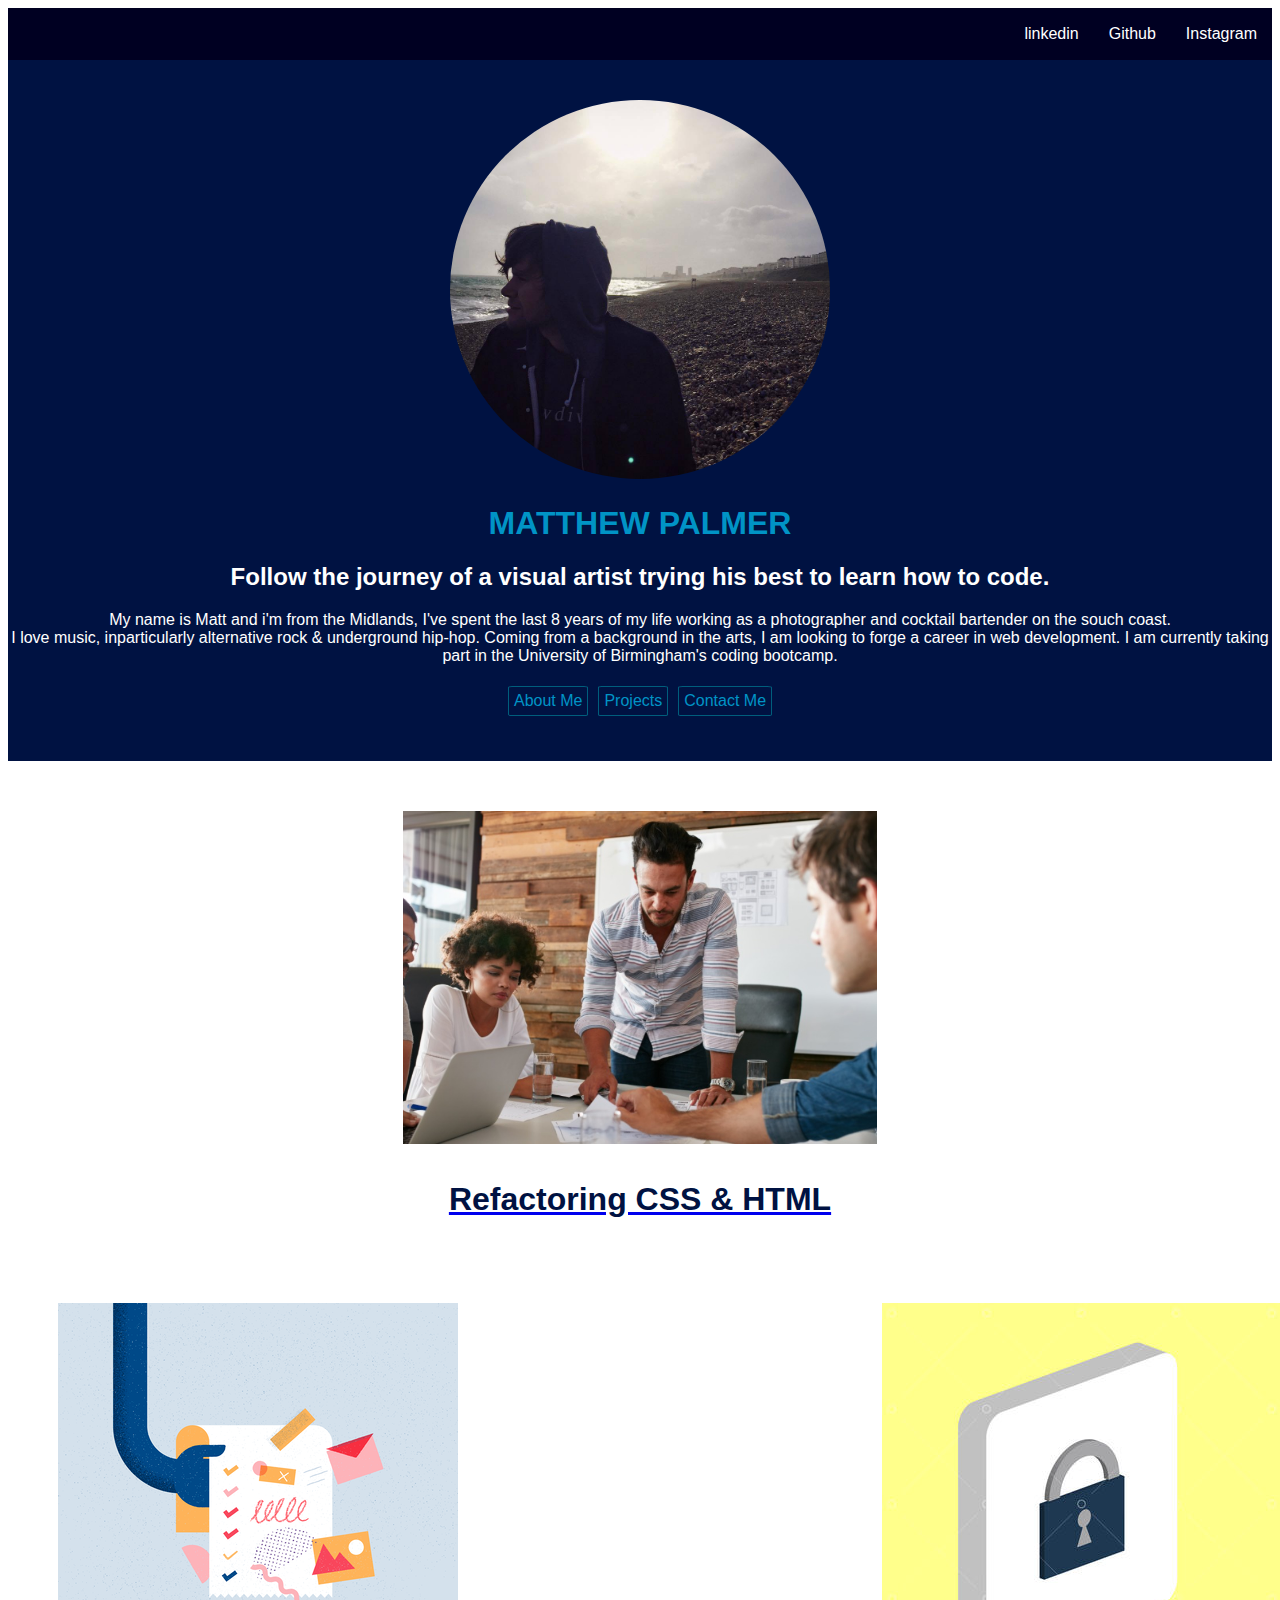
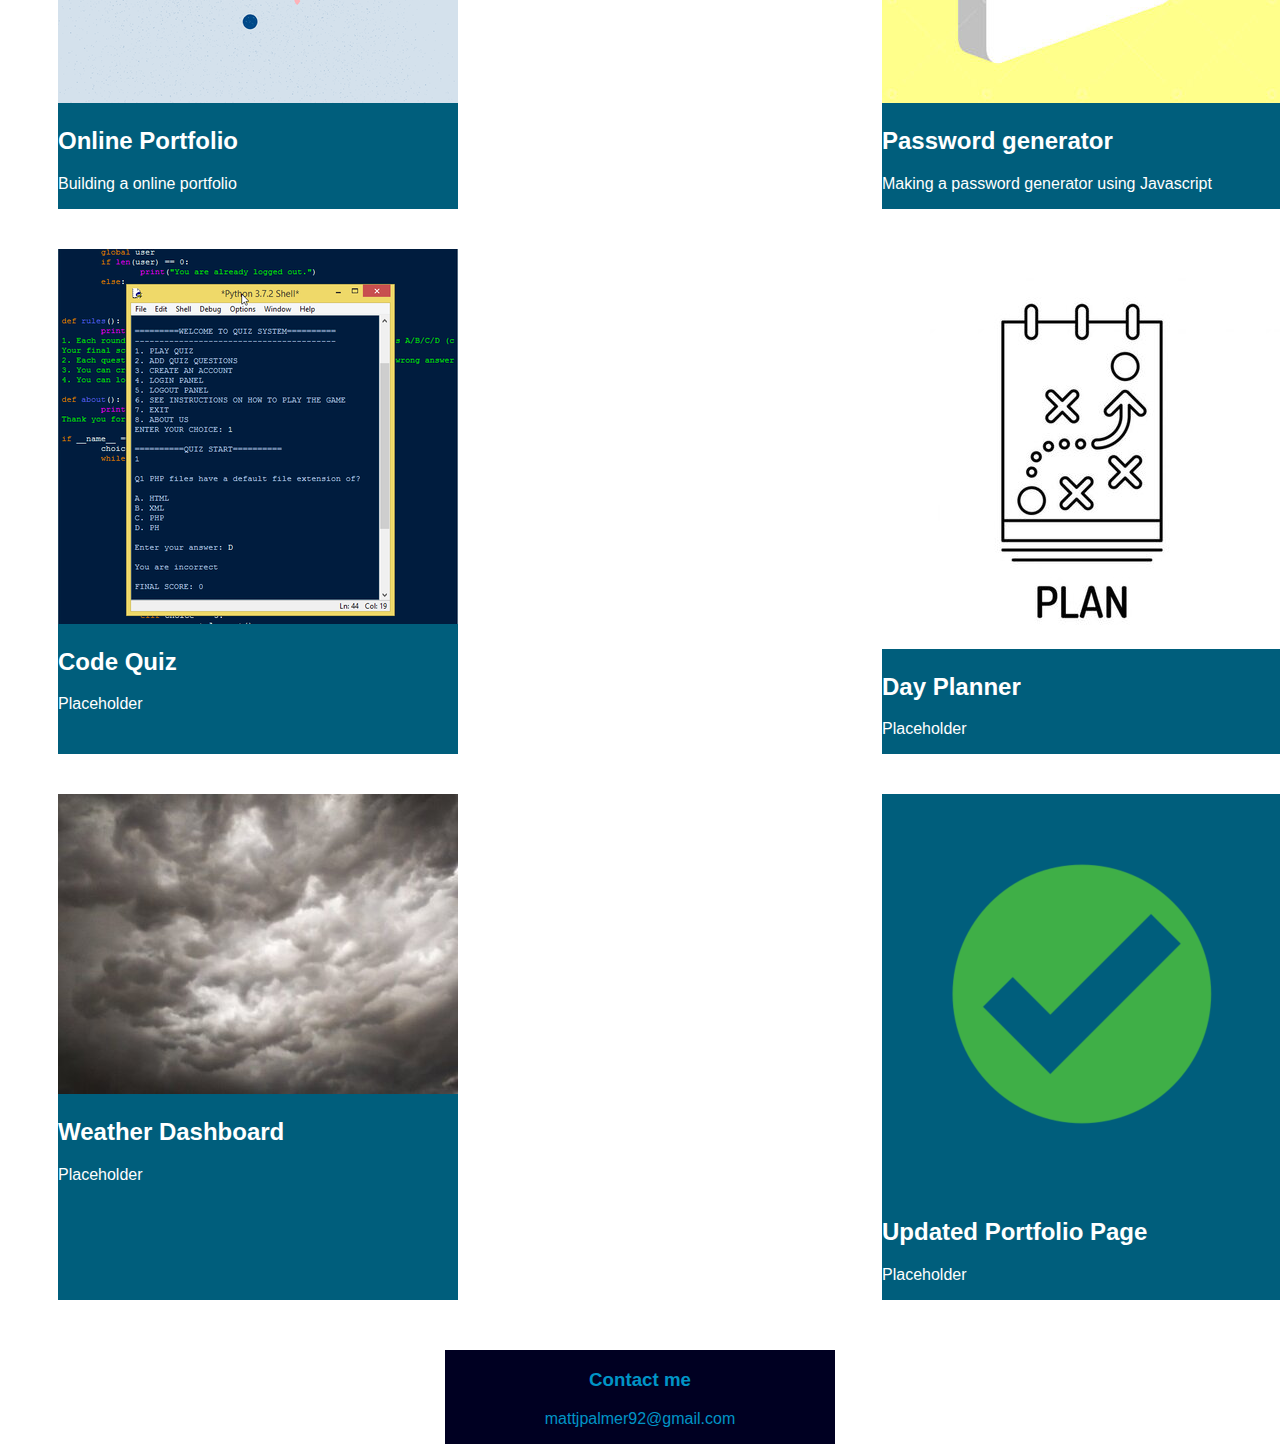
==== index.html @ bb572f2b "added images to flexbox container children, added contact info to footer" ====
<!DOCTYPE html>
<html lang="en">
<head>
    <meta charset="UTF-8">
    <meta http-equiv="X-UA-Compatible" content="IE=edge">
    <meta name="viewport" content="width=device-width, initial-scale=1.0">
    <link rel="stylesheet" href="Assets/css/reset.css">
    <link rel="stylesheet" href="Assets/css/styles.css">
    <title>Matthew Palmer Portfolio</title>
</head>
<body>
    <!-- header with social links -->

    <header class="header">
        <nav>
            <ul class="nav-flex">
                <li class="nav-link"><a href="https://www.linkedin.com/in/matthew-palmer-a13aab156/">linkedin</a></li>
                <li class="nav-link"><a href="https://github.com/tigerbath">Github</a></li>
                <li class="nav-link"><a href="https://www.instagram.com/sailingby_/">Instagram</a></li>
            </ul>
        </nav>
    </header>
        <div class="banner">
            <img class="selfie" src="Assets/images/meonthebeach.jpg"></a>
            <h1 class="banner-header">MATTHEW PALMER</h1>
            <h2>
              Follow the journey of a visual artist trying his best to learn how to code.
            </h2>
            <p>
              My name is Matt and i'm from the Midlands, I've spent the last 8 years of my life working as a photographer and cocktail bartender on the souch coast.
              <br> I love music, inparticularly alternative rock & underground hip-hop. Coming from a background in the arts, I am looking to forge a career in web development. I am currently taking part in the University of Birmingham's coding bootcamp. 
            </p>
            <div class="button-container">
                <a class="button" href="#">About Me</a>
                <a class="button" href="#">Projects</a>
                <a class="button" href="#">Contact Me</a>
            </div>
        </div>

        <!-- main section with flex box containing portfolio items -->
  <main>

    <!--priority-card-->
<a href="https://github.com/tigerbath/mobile_friendly_portfolio_app">
    <div class="priority-div">
        <img class="priority-image" src="Assets/images/Horiseon.jpeg" alt="Refactoring CSS & HTML">
        <h1 class="priority-text">Refactoring CSS & HTML</h1>
    </a>
    </div>

    <!-- flex container -->



<div class="centered"> 
    <section class="cards">
       
       <!--/card-one -->
        <article class="card"> 
            <div><a href="#">
                <img class="card-image" src="Assets/images/portfolio.png" alt="A portfolio">
            </a>  
            <h2>Online Portfolio</h2>           
         <p>Building a online portfolio</p>
            </div></article>

    <!-- /card-two -->   
<article class="card">
    <div><a href="#">
        <img src="Assets/images/padlock.jpg" alt="A padlock">
    </a>
    <h2>Password generator</h2>
    <p>Making a password generator using Javascript</p>
    </div></article>

    <!-- /card-three -->    
<article class="card">
    <div><a href="#">
        <img src="Assets/images/code quiz.png" alt="Quiz sheet">
    </a>
    <h2>Code Quiz</h2>
    <p>Placeholder</p>
    </div></article>

    <!-- /card-four -->
<article class="card">
    <div><a href="#">
        <img src="Assets/images/day planner.jpg" alt="Planner">
    </a>
    <h2>Day Planner</h2>
    <p>Placeholder</p>
       </div></article>

    <!-- /card-five -->
<article class="card">
    <div><a href="#">
        <img src="Assets/images/storm clouds.jpg" alt="Storm clouds">
        </a>
    <h2>Weather Dashboard</h2>
    <p>Placeholder</p>
    </div></article>

    <!-- /card-six -->
    <article class="card">
        <div><a href="#">
            <img src="Assets/images/tick.png" alt="Shiny portfolio">
        </a>
        <h2>Updated Portfolio Page</h2>
        <p>Placeholder</p>
    </article>
</section>
</div>
  </main>
    
  <!-- footer section -->
  <footer class="contact">
        <h3>Contact me</h3>
    <p>mattjpalmer92@gmail.com</p></Footer>
</body>
</html>
---- Assets/css/styles.css ----
.header{
   background-color:#000022;
   padding-block: 1px;
}

/*navigation bar properties*/

.nav-flex {
    display: flex;
    list-style: none;
    flex-direction: row;
    justify-content: flex-end;

}

/*navigation bar logo properties*/

.logo {
    position: absolute;
    left: 50px;
    max-width: 10%;

}

/*navigation link spacing properties*/

.nav-link {
    padding-left: 15px;
    padding-right: 15px;
}

/*navigation link font properties*/
.nav-link a {
    text-decoration: none;
    font-weight: 300px;
    color: white;
    font-family: -apple-system, BlinkMacSystemFont, 'Segoe UI', Roboto, Oxygen, Ubuntu, Cantarell, 'Open Sans', 'Helvetica Neue', sans-serif
}

/*navigation link hover properties*/

.nav-link a:hover {
    color: #0094c6;
}

/* banner properties */

.banner {
    background-color: #001242;
    color: rgb(255, 255, 255);
    padding-top: 40px;
    padding-bottom: 40px;
    text-align: center;
    font-family: -apple-system, BlinkMacSystemFont, 'Segoe UI', Roboto, Oxygen, Ubuntu, Cantarell, 'Open Sans', 'Helvetica Neue', sans-serif;
    }

/* selfie properties */

.selfie {
    max-width: 30%;
    border-radius: 50%;

}

/* banner header properties */

.banner-header {
   color: #0094c6;
}


    /* banner button properties */

.button-container {
    display: flex;
    justify-content: center;
}

.button {
    border: 1px solid #005e7c;
    margin: 5px;
    border-radius: 5%;
    padding: 5px;
    text-decoration: none;
    color: #0094c6;
}

/* button hover properties */

.button a:hover {
    background-color: white;
    color: black;
}

/* priority card properties */

.priority-div {
    position: relative;
    margin: 50px;
    display: block;
    margin-left: auto;
    margin-right: auto;
    width: 50%;
}

.priority-image {
    position:relative;
    max-width: 75%;
    max-height: 75%;
    margin-left: auto;
    margin-right: auto;
    display: block;

}

.priority-text {
    text-align: center;
    padding: 15px;
    text-decoration: none;
    font-family: -apple-system, BlinkMacSystemFont, 'Segoe UI', Roboto, Oxygen, Ubuntu, Cantarell, 'Open Sans', 'Helvetica Neue', sans-serif;
    color:#001242;
   
  
    
}

/* flex container properties */

.cards {
    display:flex;
    justify-content: space-between;
    flex-wrap: wrap;
    margin: 30px;
    width: 100%;
    min-width: 280px;
    font-family:-apple-system, BlinkMacSystemFont, 'Segoe UI', Roboto, Oxygen, Ubuntu, Cantarell, 'Open Sans', 'Helvetica Neue', sans-serif;
}

.card  {
    flex: 1
    font-family:-apple-system, BlinkMacSystemFont, 'Segoe UI', Roboto, Oxygen, Ubuntu, Cantarell, 'Open Sans', 'Helvetica Neue', sans-serif;
    background-color: #005e7c;
    color: white;
    margin: 20px;
    
    
}


/*footer info*/

.contact {
    display: table;
    text-align: center;
    margin-left: auto;
    margin-right: auto;
    font-family: -apple-system, BlinkMacSystemFont, 'Segoe UI', Roboto, Oxygen, Ubuntu, Cantarell, 'Open Sans', 'Helvetica Neue', sans-serif;
    background-color: #000022;
    color:#0094c6;
    padding-left:100px;
    padding-right:100px;
}

/* Media queeries */

@media screen and (max-width: 576px) {
    .nav-flex {
        flex-direction: column;
        align-items: center;
        padding-right: 40px;
    }

    .view-button {
        flex-direction: 
    }

    .priority-image {
        width: 200px;
    }

}

@media screen and (max-width: 1025px ) {

    .priority-image {
        width:auto
    }

}
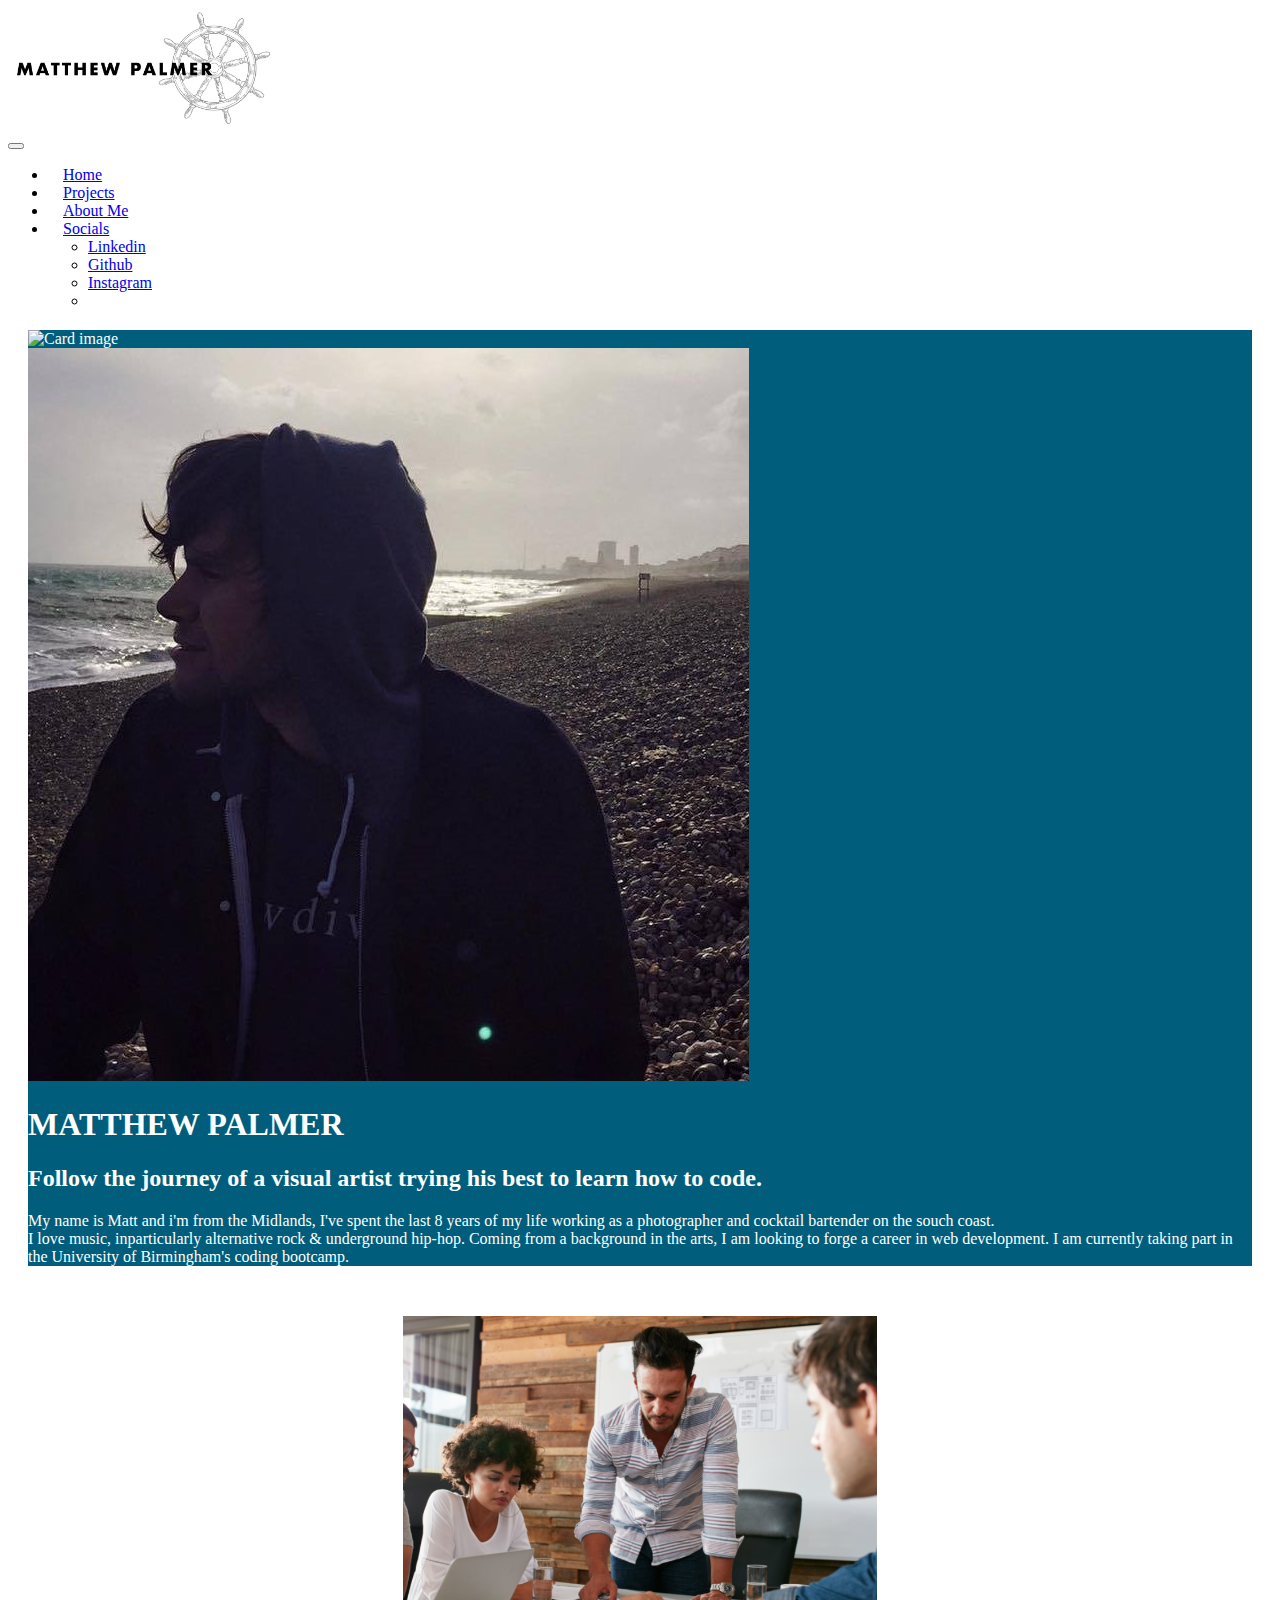
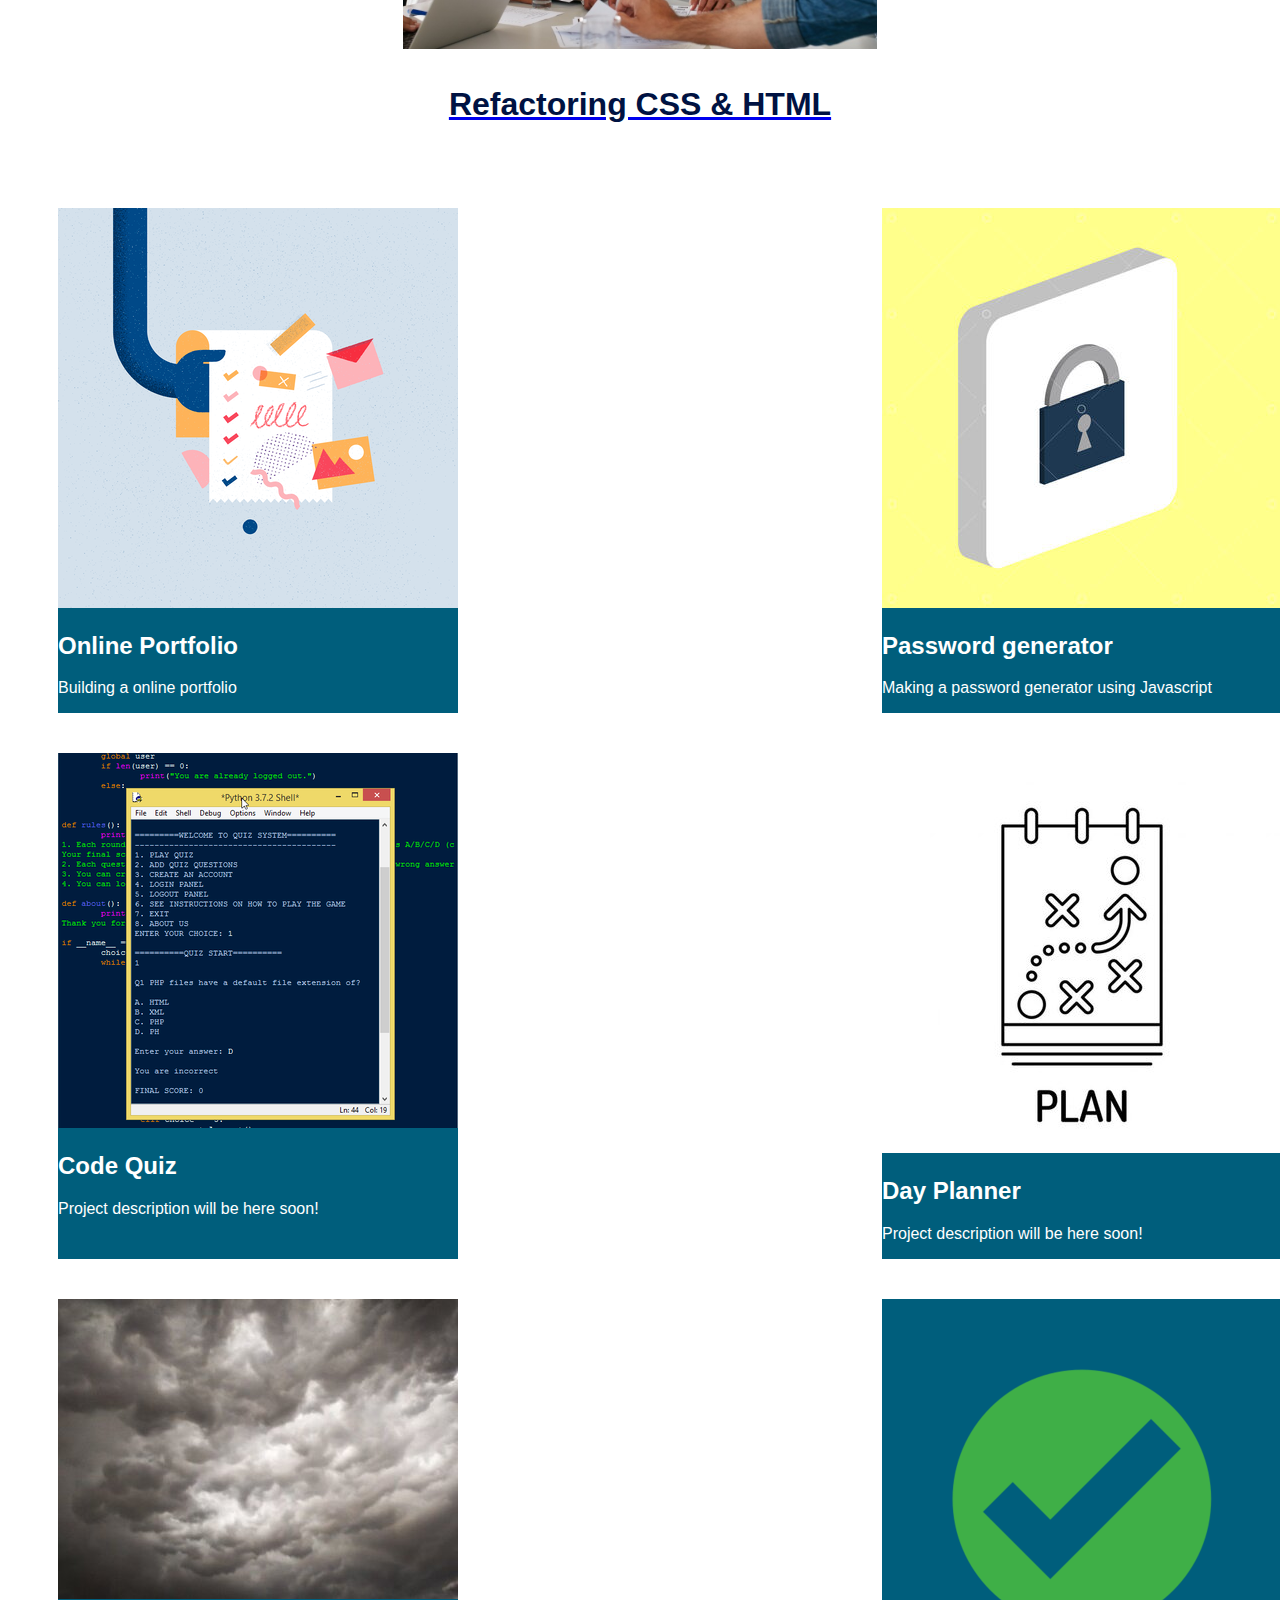
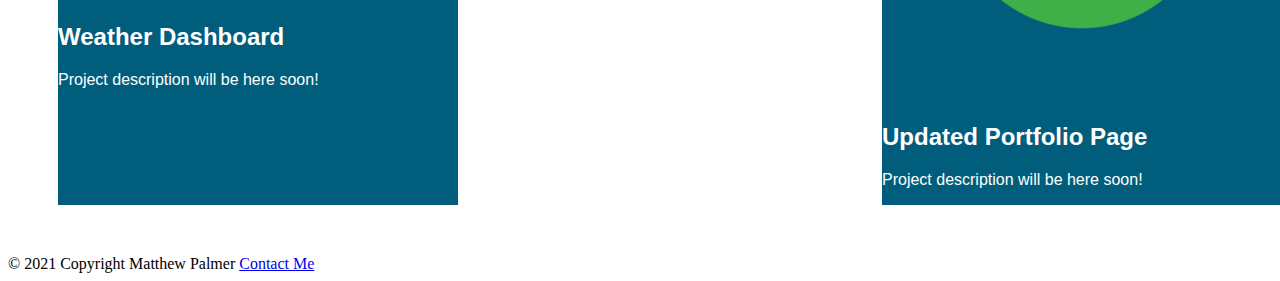
==== commit 189450e5: "changed footer" ====
--- a/index.html
+++ b/index.html
@@ -1,6 +1,7 @@
 <!DOCTYPE html>
 <html lang="en">
 <head>
+    <link href="https://cdn.jsdelivr.net/npm/bootstrap@5.1.3/dist/css/bootstrap.min.css" rel="stylesheet" integrity="sha384-1BmE4kWBq78iYhFldvKuhfTAU6auU8tT94WrHftjDbrCEXSU1oBoqyl2QvZ6jIW3" crossorigin="anonymous">
     <meta charset="UTF-8">
     <meta http-equiv="X-UA-Compatible" content="IE=edge">
     <meta name="viewport" content="width=device-width, initial-scale=1.0">
@@ -10,18 +11,50 @@
 </head>
 <body>
     <!-- header with social links -->
+    <nav class="navbar sticky-top navbar-expand-lg navbar-light bg-light static-top p-3 marginleft-1">
+        <img src="Assets/images/shipswheelandtextwhite2.jpg" alt="Matthew Palmer" height="120">
+        </a>
+      <div class="container">
+          
+        </a>
+        <button class="navbar-toggler" type="button" data-bs-toggle="collapse" data-bs-target="#navbarSupportedContent" aria-controls="navbarSupportedContent" aria-expanded="false" aria-label="Toggle navigation">
+          <span class="navbar-toggler-icon"></span>
+        </button>
+        <div class="collapse navbar-collapse" id="navbarSupportedContent">
+          <ul class="navbar-nav ms-auto">
+            <li class="nav-item">
+              <a class="nav-link active" aria-current="page" href="#">Home</a>
+            </li>
+            <li class="nav-item">
+              <a class="nav-link" href="#my-projects">Projects</a>
+            </li>
+            <li class="nav-item">
+                <a class="nav-link" href="#about-me">About Me</a>
+              </li>
+            <li class="nav-item dropdown">
+              <a class="nav-link dropdown-toggle" href="#" id="navbarDropdown" role="button" data-bs-toggle="dropdown" aria-expanded="false">
+                Socials
+              </a>
+              <ul class="dropdown-menu dropdown-menu-end" aria-labelledby="navbarDropdown">
+                <li><a class="dropdown-item" href="https://www.linkedin.com/in/matthew-palmer-a13aab156/">Linkedin</a></li>
+                <li><a class="dropdown-item" href="https://github.com/tigerbath">Github</a></li>
+                <li><a class="dropdown-item" href="https://www.instagram.com/sailingby_/">Instagram</a></li>
+                <li>
+        
+                </li>
+                
+              </ul>
+            </li>
+          </ul>
+        </div>
+      </div>
+    </nav>
 
-    <header class="header">
-        <nav>
-            <ul class="nav-flex">
-                <li class="nav-link"><a href="https://www.linkedin.com/in/matthew-palmer-a13aab156/">linkedin</a></li>
-                <li class="nav-link"><a href="https://github.com/tigerbath">Github</a></li>
-                <li class="nav-link"><a href="https://www.instagram.com/sailingby_/">Instagram</a></li>
-            </ul>
-        </nav>
-    </header>
-        <div class="banner">
-            <img class="selfie" src="Assets/images/meonthebeach.jpg"></a>
+    <header class="card bg-dark text-white">
+        <img class="card-img" src="https://lh3.google.com/u/0/d/0B4dTyX-KCtledUxDWWN6a213MHM=w1920-h880-iv2?resourcekey=0-GFjNhYhfG04PZgR8vsu8qQ" alt="Card image">
+        <div class="card-img-overlay">
+        <div class="text-center my-5">
+            <img class="img-fluid rounded-circle mb-2" src="Assets/images/meonthebeach.jpg" alt="..." />
             <h1 class="banner-header">MATTHEW PALMER</h1>
             <h2>
               Follow the journey of a visual artist trying his best to learn how to code.
@@ -30,16 +63,15 @@
               My name is Matt and i'm from the Midlands, I've spent the last 8 years of my life working as a photographer and cocktail bartender on the souch coast.
               <br> I love music, inparticularly alternative rock & underground hip-hop. Coming from a background in the arts, I am looking to forge a career in web development. I am currently taking part in the University of Birmingham's coding bootcamp. 
             </p>
-            <div class="button-container">
-                <a class="button" href="#">About Me</a>
-                <a class="button" href="#">Projects</a>
-                <a class="button" href="#">Contact Me</a>
-            </div>
+        </a>
         </div>
+    </header>
+
+ 
 
         <!-- main section with flex box containing portfolio items -->
   <main>
-
+<a id="my-projects"></a>
     <!--priority-card-->
 <a href="https://github.com/tigerbath/mobile_friendly_portfolio_app">
     <div class="priority-div">
@@ -49,8 +81,6 @@
     </div>
 
     <!-- flex container -->
-
-
 
 <div class="centered"> 
     <section class="cards">
@@ -79,7 +109,7 @@
         <img src="Assets/images/code quiz.png" alt="Quiz sheet">
     </a>
     <h2>Code Quiz</h2>
-    <p>Placeholder</p>
+    <p>Project description will be here soon!</p>
     </div></article>
 
     <!-- /card-four -->
@@ -88,7 +118,7 @@
         <img src="Assets/images/day planner.jpg" alt="Planner">
     </a>
     <h2>Day Planner</h2>
-    <p>Placeholder</p>
+    <p>Project description will be here soon!</p>
        </div></article>
 
     <!-- /card-five -->
@@ -97,7 +127,7 @@
         <img src="Assets/images/storm clouds.jpg" alt="Storm clouds">
         </a>
     <h2>Weather Dashboard</h2>
-    <p>Placeholder</p>
+    <p>Project description will be here soon!</p>
     </div></article>
 
     <!-- /card-six -->
@@ -106,15 +136,19 @@
             <img src="Assets/images/tick.png" alt="Shiny portfolio">
         </a>
         <h2>Updated Portfolio Page</h2>
-        <p>Placeholder</p>
+        <p>Project description will be here soon!</p>
     </article>
 </section>
 </div>
   </main>
     
   <!-- footer section -->
-  <footer class="contact">
-        <h3>Contact me</h3>
-    <p>mattjpalmer92@gmail.com</p></Footer>
+  <footer class="bg-dark text-light text-center text-lg-start">
+    <div class="text-center p-3"">
+      © 2021 Copyright Matthew Palmer
+      <a class="text-gray" href="mattjpalmer92@gmail.com">Contact Me</a>
+    </div>
+    <!-- Copyright -->
+  </footer>
 </body>
 </html>--- a/Assets/css/styles.css
+++ b/Assets/css/styles.css
@@ -1,189 +1,187 @@
 .header{
-   background-color:#000022;
-   padding-block: 1px;
+    background-color:#000022;
+    padding-block: 1px;
+ }
+ 
+ /*navigation bar properties*/
+ 
+ .nav-flex {
+     display: flex;
+     list-style: none;
+     flex-direction: row;
+     justify-content: flex-end;
+ 
+ }
+ 
+ /*navigation bar logo properties*/
+ 
+ .logo {
+     position: absolute;
+     left: 50px;
+     max-width: 10%;
+ 
+ }
+ 
+ /*navigation link spacing properties*/
+ 
+ .nav-link {
+     padding-left: 15px;
+     padding-right: 15px;
+ }
+ 
+ /*navigation link font properties*/
+ .nav-link a {
+     text-decoration: none;
+     font-weight: 300px;
+     color: white;
+     font-family: -apple-system, BlinkMacSystemFont, 'Segoe UI', Roboto, Oxygen, Ubuntu, Cantarell, 'Open Sans', 'Helvetica Neue', sans-serif
+ }
+ 
+ /*navigation link hover properties*/
+ 
+ .nav-link a:hover {
+     color: #0094c6;
+ }
+ 
+ /* banner properties */
+ 
+ .banner {
+     background-color: #001242;
+     color: rgb(255, 255, 255);
+     padding-top: 40px;
+     padding-bottom: 40px;
+     text-align: center;
+     font-family: -apple-system, BlinkMacSystemFont, 'Segoe UI', Roboto, Oxygen, Ubuntu, Cantarell, 'Open Sans', 'Helvetica Neue', sans-serif;
+     }
+ 
+ /* selfie properties */
+ 
+ .selfie {
+     max-width: 30%;
+     border-radius: 50%;
+ 
+ }
+ 
+ /* banner header properties */
+ 
+ .banner-header {
+    color: #ffffff;
+ }
+ 
+ 
+     /* banner button properties */
+ 
+ .button-container {
+     display: flex;
+     justify-content: center;
+ }
+ 
+ .button {
+     border: 1px solid #005e7c;
+     margin: 5px;
+     border-radius: 5%;
+     padding: 5px;
+     text-decoration: none;
+     color: #0094c6;
+ }
+ 
+ /* button hover properties */
+ 
+ .button a:hover {
+     background-color: white;
+     color: black;
+ }
+ 
+ /* priority card properties */
+ 
+ .priority-div {
+     position: relative;
+     margin: 50px;
+     display: block;
+     margin-left: auto;
+     margin-right: auto;
+     width: 50%;
+ }
+ 
+ .priority-image {
+     position:relative;
+     max-width: 75%;
+     max-height: 75%;
+     margin-left: auto;
+     margin-right: auto;
+     display: block;
+ 
+ }
+ 
+ .priority-text {
+     text-align: center;
+     padding: 15px;
+     text-decoration: none;
+     font-family: -apple-system, BlinkMacSystemFont, 'Segoe UI', Roboto, Oxygen, Ubuntu, Cantarell, 'Open Sans', 'Helvetica Neue', sans-serif;
+     color:#001242;
+       
+ }
+ 
+ /* flex container properties */
+ 
+ .cards {
+     display:flex;
+     justify-content: space-between;
+     flex-wrap: wrap;
+     margin: 30px;
+     width: 100%;
+     min-width: 280px;
+     font-family:-apple-system, BlinkMacSystemFont, 'Segoe UI', Roboto, Oxygen, Ubuntu, Cantarell, 'Open Sans', 'Helvetica Neue', sans-serif;
+ }
+ 
+ .card  {
+     flex: 1
+     font-family:-apple-system, BlinkMacSystemFont, 'Segoe UI', Roboto, Oxygen, Ubuntu, Cantarell, 'Open Sans', 'Helvetica Neue', sans-serif;
+     background-color: #005e7c;
+     color: white;
+     margin: 20px;    
 }
+ 
+ /*footer info*/
+ 
+ .contact {
+     display: table;
+     text-align: center;
+     margin-left: auto;
+     margin-right: auto;
+     font-family: -apple-system, BlinkMacSystemFont, 'Segoe UI', Roboto, Oxygen, Ubuntu, Cantarell, 'Open Sans', 'Helvetica Neue', sans-serif;
+     background-color: #000022;
+     color:#0094c6;
+     padding-left:100px;
+     padding-right:100px;
+ }
+ 
+ /* Media queeries */
+ 
+ @media screen and (max-width: 576px) {
+     .nav-flex {
+         flex-direction: column;
+         align-items: center;
+         padding-right: 40px;
+     }
+ 
+     .view-button {
+         flex-direction: 
+     }
+ 
+     .priority-image {
+         width: 200px;
+     }
 
-/*navigation bar properties*/
-
-.nav-flex {
-    display: flex;
-    list-style: none;
-    flex-direction: row;
-    justify-content: flex-end;
-
-}
-
-/*navigation bar logo properties*/
-
-.logo {
-    position: absolute;
-    left: 50px;
-    max-width: 10%;
-
-}
-
-/*navigation link spacing properties*/
-
-.nav-link {
-    padding-left: 15px;
-    padding-right: 15px;
-}
-
-/*navigation link font properties*/
-.nav-link a {
-    text-decoration: none;
-    font-weight: 300px;
-    color: white;
-    font-family: -apple-system, BlinkMacSystemFont, 'Segoe UI', Roboto, Oxygen, Ubuntu, Cantarell, 'Open Sans', 'Helvetica Neue', sans-serif
-}
-
-/*navigation link hover properties*/
-
-.nav-link a:hover {
-    color: #0094c6;
-}
-
-/* banner properties */
-
-.banner {
-    background-color: #001242;
-    color: rgb(255, 255, 255);
-    padding-top: 40px;
-    padding-bottom: 40px;
-    text-align: center;
-    font-family: -apple-system, BlinkMacSystemFont, 'Segoe UI', Roboto, Oxygen, Ubuntu, Cantarell, 'Open Sans', 'Helvetica Neue', sans-serif;
-    }
-
-/* selfie properties */
-
-.selfie {
-    max-width: 30%;
-    border-radius: 50%;
-
-}
-
-/* banner header properties */
-
-.banner-header {
-   color: #0094c6;
-}
-
-
-    /* banner button properties */
-
-.button-container {
-    display: flex;
-    justify-content: center;
-}
-
-.button {
-    border: 1px solid #005e7c;
-    margin: 5px;
-    border-radius: 5%;
-    padding: 5px;
-    text-decoration: none;
-    color: #0094c6;
-}
-
-/* button hover properties */
-
-.button a:hover {
-    background-color: white;
-    color: black;
-}
-
-/* priority card properties */
-
-.priority-div {
-    position: relative;
-    margin: 50px;
-    display: block;
-    margin-left: auto;
-    margin-right: auto;
-    width: 50%;
-}
-
-.priority-image {
-    position:relative;
-    max-width: 75%;
-    max-height: 75%;
-    margin-left: auto;
-    margin-right: auto;
-    display: block;
-
-}
-
-.priority-text {
-    text-align: center;
-    padding: 15px;
-    text-decoration: none;
-    font-family: -apple-system, BlinkMacSystemFont, 'Segoe UI', Roboto, Oxygen, Ubuntu, Cantarell, 'Open Sans', 'Helvetica Neue', sans-serif;
-    color:#001242;
-   
-  
-    
-}
-
-/* flex container properties */
-
-.cards {
-    display:flex;
-    justify-content: space-between;
-    flex-wrap: wrap;
-    margin: 30px;
-    width: 100%;
-    min-width: 280px;
-    font-family:-apple-system, BlinkMacSystemFont, 'Segoe UI', Roboto, Oxygen, Ubuntu, Cantarell, 'Open Sans', 'Helvetica Neue', sans-serif;
-}
-
-.card  {
-    flex: 1
-    font-family:-apple-system, BlinkMacSystemFont, 'Segoe UI', Roboto, Oxygen, Ubuntu, Cantarell, 'Open Sans', 'Helvetica Neue', sans-serif;
-    background-color: #005e7c;
-    color: white;
-    margin: 20px;
-    
-    
-}
-
-
-/*footer info*/
-
-.contact {
-    display: table;
-    text-align: center;
-    margin-left: auto;
-    margin-right: auto;
-    font-family: -apple-system, BlinkMacSystemFont, 'Segoe UI', Roboto, Oxygen, Ubuntu, Cantarell, 'Open Sans', 'Helvetica Neue', sans-serif;
-    background-color: #000022;
-    color:#0094c6;
-    padding-left:100px;
-    padding-right:100px;
-}
-
-/* Media queeries */
-
-@media screen and (max-width: 576px) {
-    .nav-flex {
-        flex-direction: column;
-        align-items: center;
-        padding-right: 40px;
-    }
-
-    .view-button {
-        flex-direction: 
-    }
-
-    .priority-image {
-        width: 200px;
-    }
-
-}
-
-@media screen and (max-width: 1025px ) {
-
-    .priority-image {
-        width:auto
-    }
-
-}+     .cards {
+         width: 50px;
+     }
+ }
+ 
+ @media screen and (max-width: 1025px ) {
+ 
+     .priority-image {
+         width:auto
+     }
+ 
+ }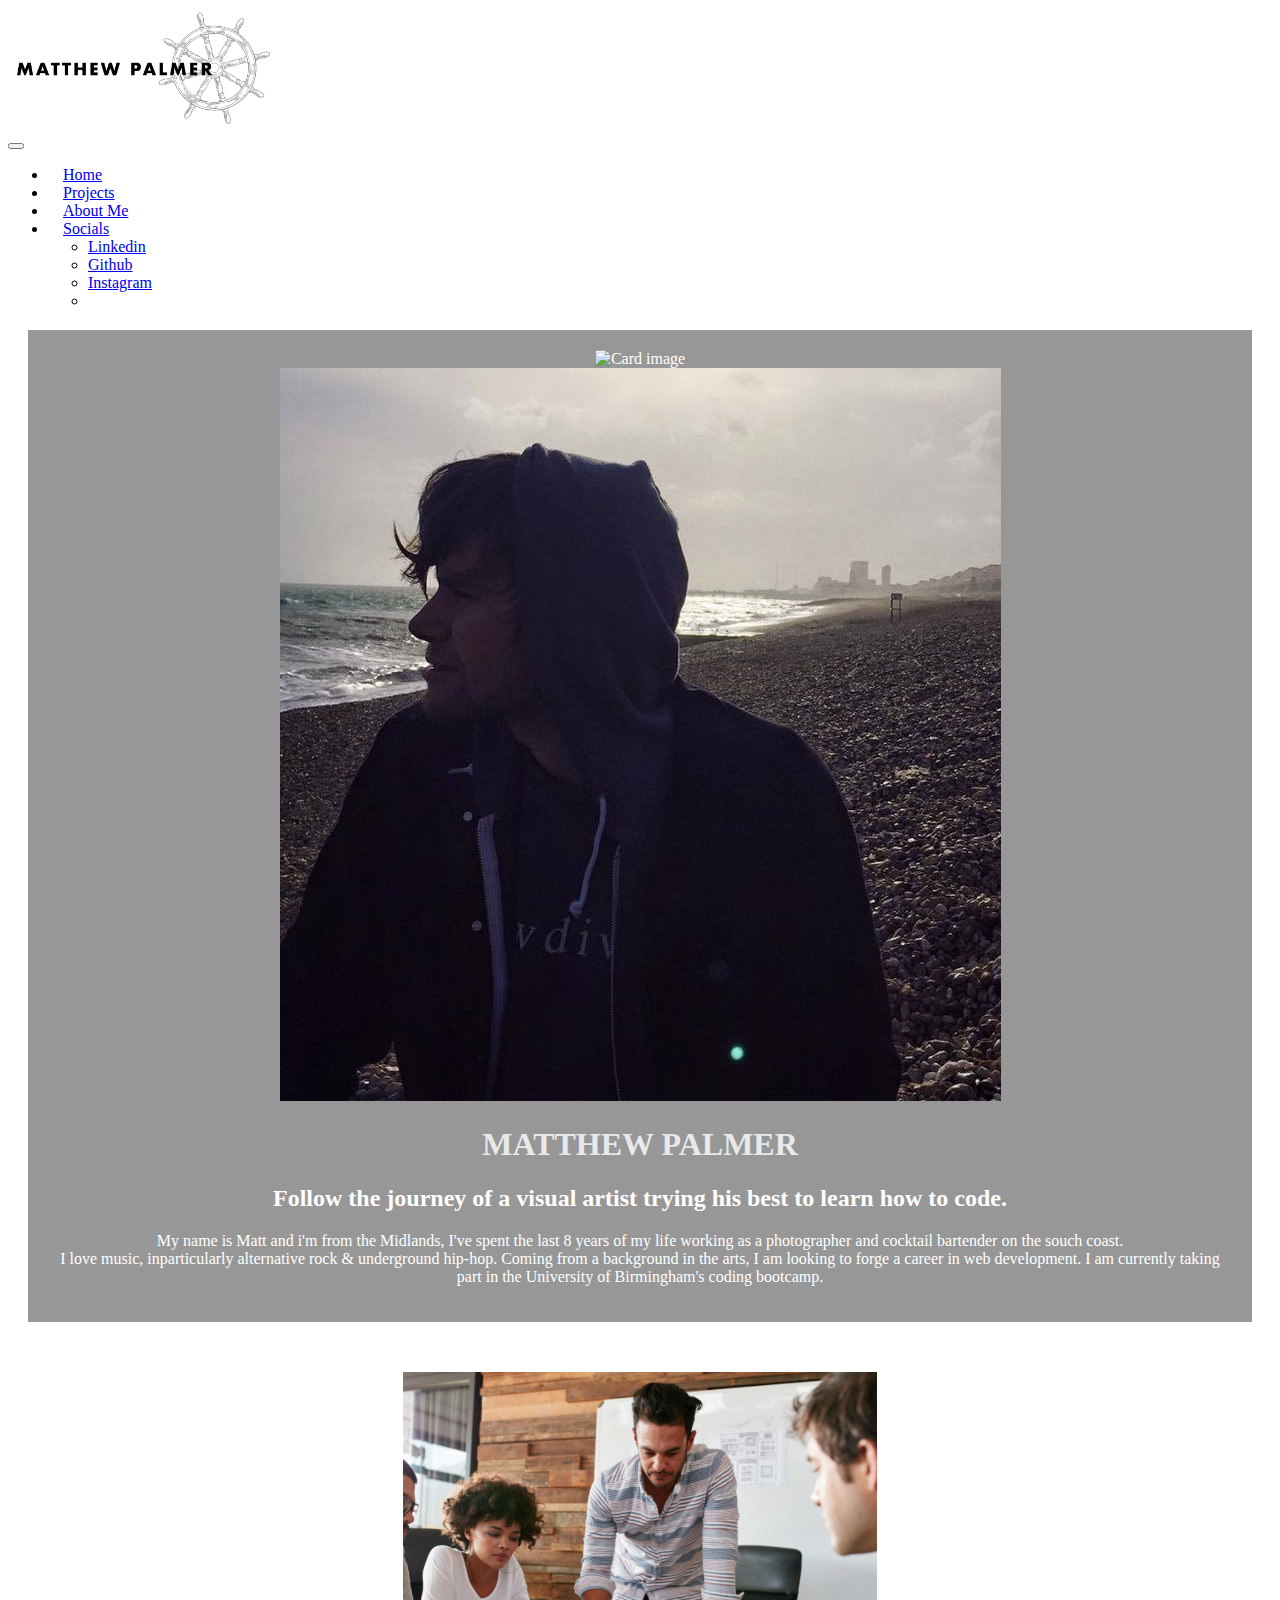
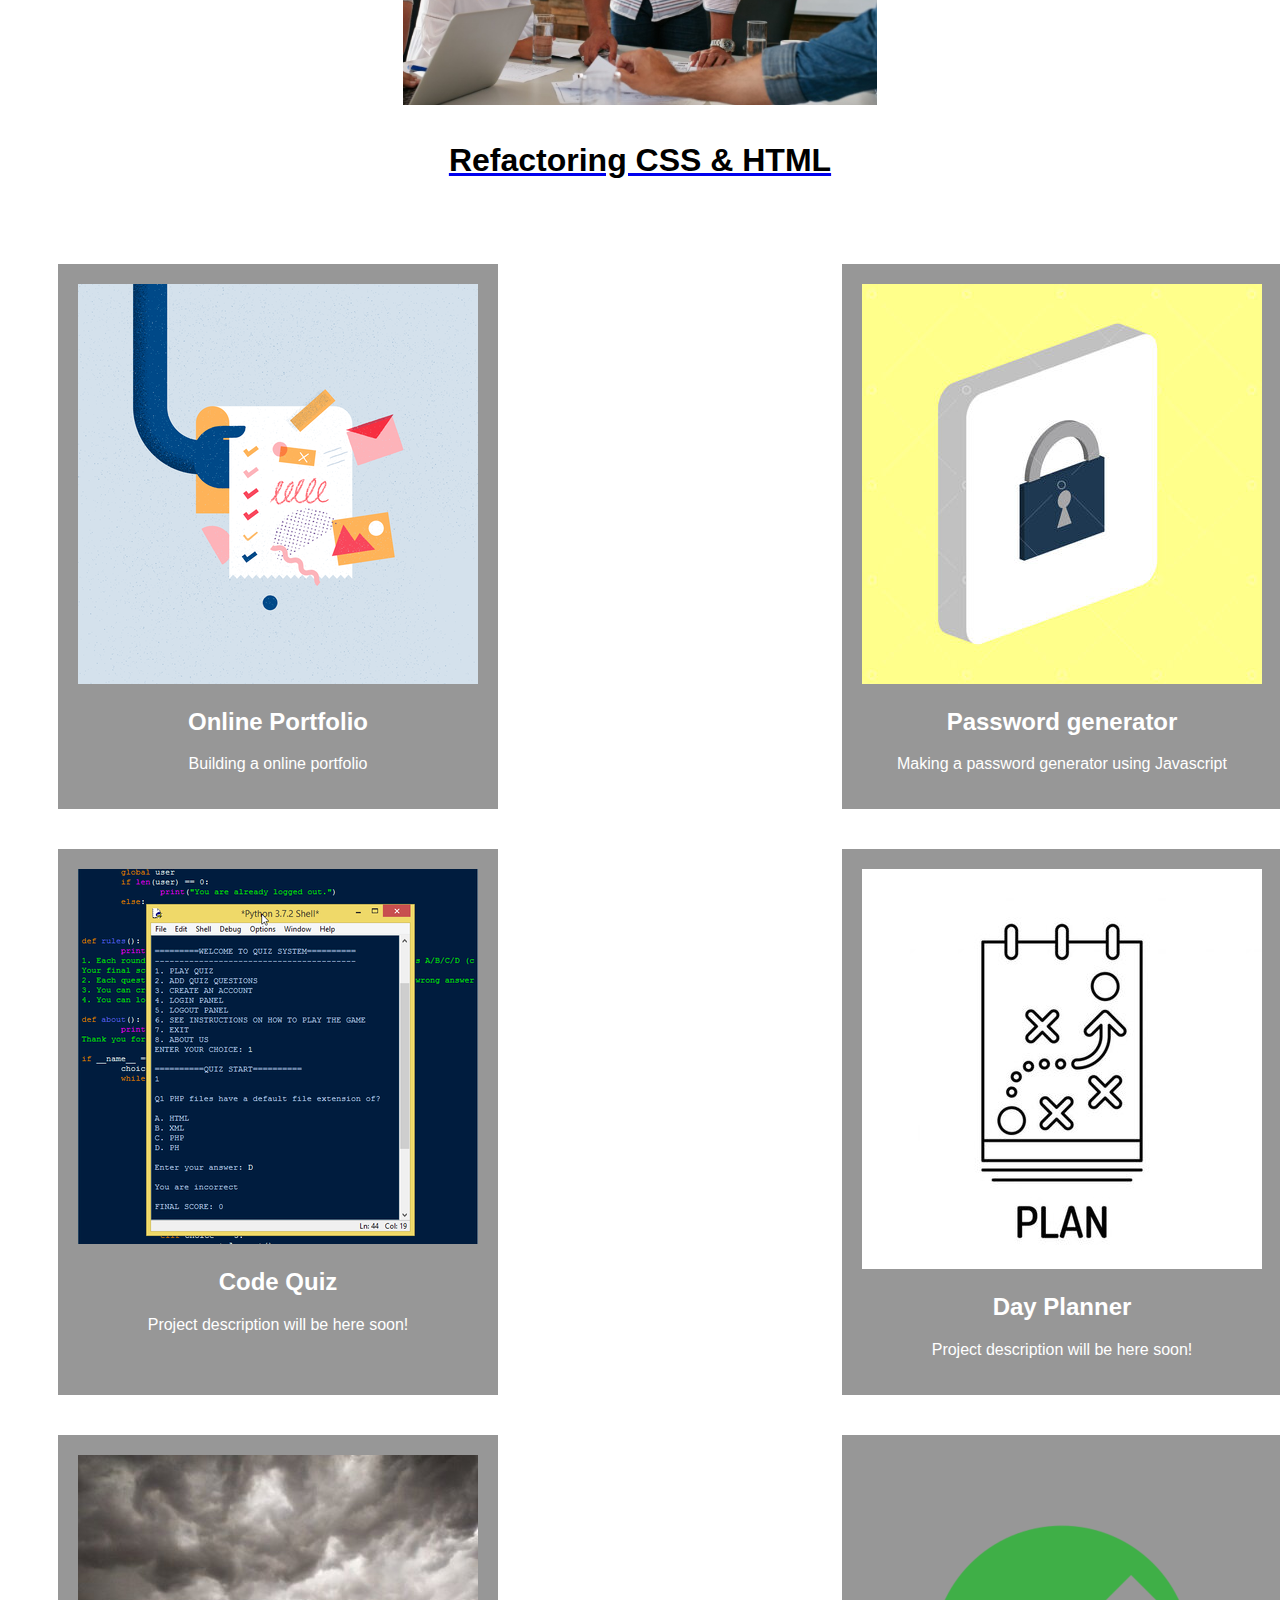
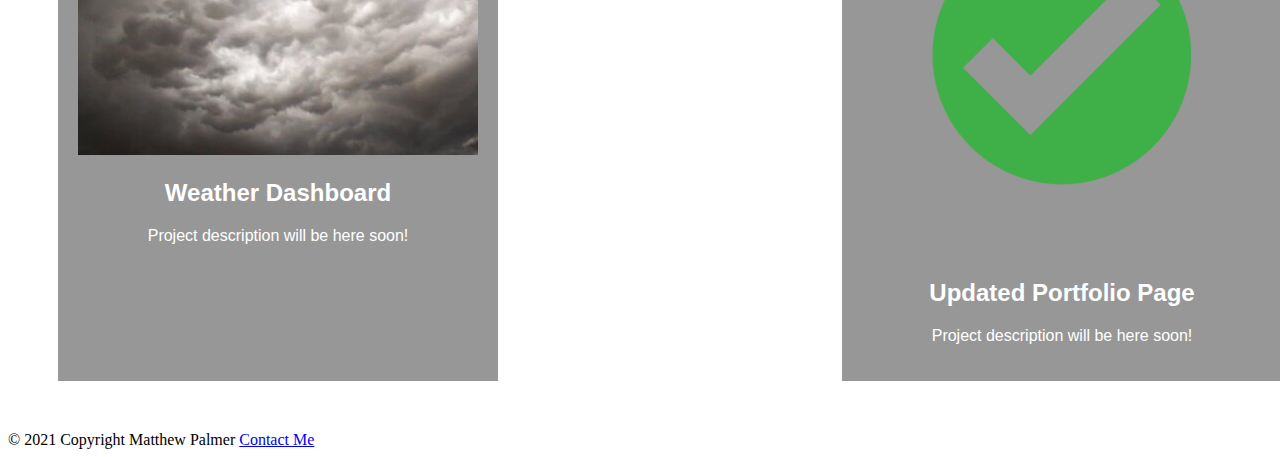
==== commit 43af4ae4: "added new html file, started work on new project cards" ====
--- a/index.html
+++ b/index.html
@@ -55,6 +55,7 @@
         <div class="card-img-overlay">
         <div class="text-center my-5">
             <img class="img-fluid rounded-circle mb-2" src="Assets/images/meonthebeach.jpg" alt="..." />
+            <a id="about-me"></a>
             <h1 class="banner-header">MATTHEW PALMER</h1>
             <h2>
               Follow the journey of a visual artist trying his best to learn how to code.
@@ -63,6 +64,7 @@
               My name is Matt and i'm from the Midlands, I've spent the last 8 years of my life working as a photographer and cocktail bartender on the souch coast.
               <br> I love music, inparticularly alternative rock & underground hip-hop. Coming from a background in the arts, I am looking to forge a career in web development. I am currently taking part in the University of Birmingham's coding bootcamp. 
             </p>
+            
         </a>
         </div>
     </header>
--- a/Assets/css/styles.css
+++ b/Assets/css/styles.css
@@ -65,7 +65,8 @@
  /* banner header properties */
  
  .banner-header {
-    color: #ffffff;
+    color: #e9e9e9;
+    text-shadow: #000000;
  }
  
  
@@ -118,7 +119,7 @@
      padding: 15px;
      text-decoration: none;
      font-family: -apple-system, BlinkMacSystemFont, 'Segoe UI', Roboto, Oxygen, Ubuntu, Cantarell, 'Open Sans', 'Helvetica Neue', sans-serif;
-     color:#001242;
+     color:#000000;
        
  }
  
@@ -137,9 +138,11 @@
  .card  {
      flex: 1
      font-family:-apple-system, BlinkMacSystemFont, 'Segoe UI', Roboto, Oxygen, Ubuntu, Cantarell, 'Open Sans', 'Helvetica Neue', sans-serif;
-     background-color: #005e7c;
+     background-color: #979797;
      color: white;
-     margin: 20px;    
+     margin: 20px; 
+     text-align: center;   
+     padding: 20px
 }
  
  /*footer info*/
@@ -150,7 +153,7 @@
      margin-left: auto;
      margin-right: auto;
      font-family: -apple-system, BlinkMacSystemFont, 'Segoe UI', Roboto, Oxygen, Ubuntu, Cantarell, 'Open Sans', 'Helvetica Neue', sans-serif;
-     background-color: #000022;
+     background-color: #979797;
      color:#0094c6;
      padding-left:100px;
      padding-right:100px;
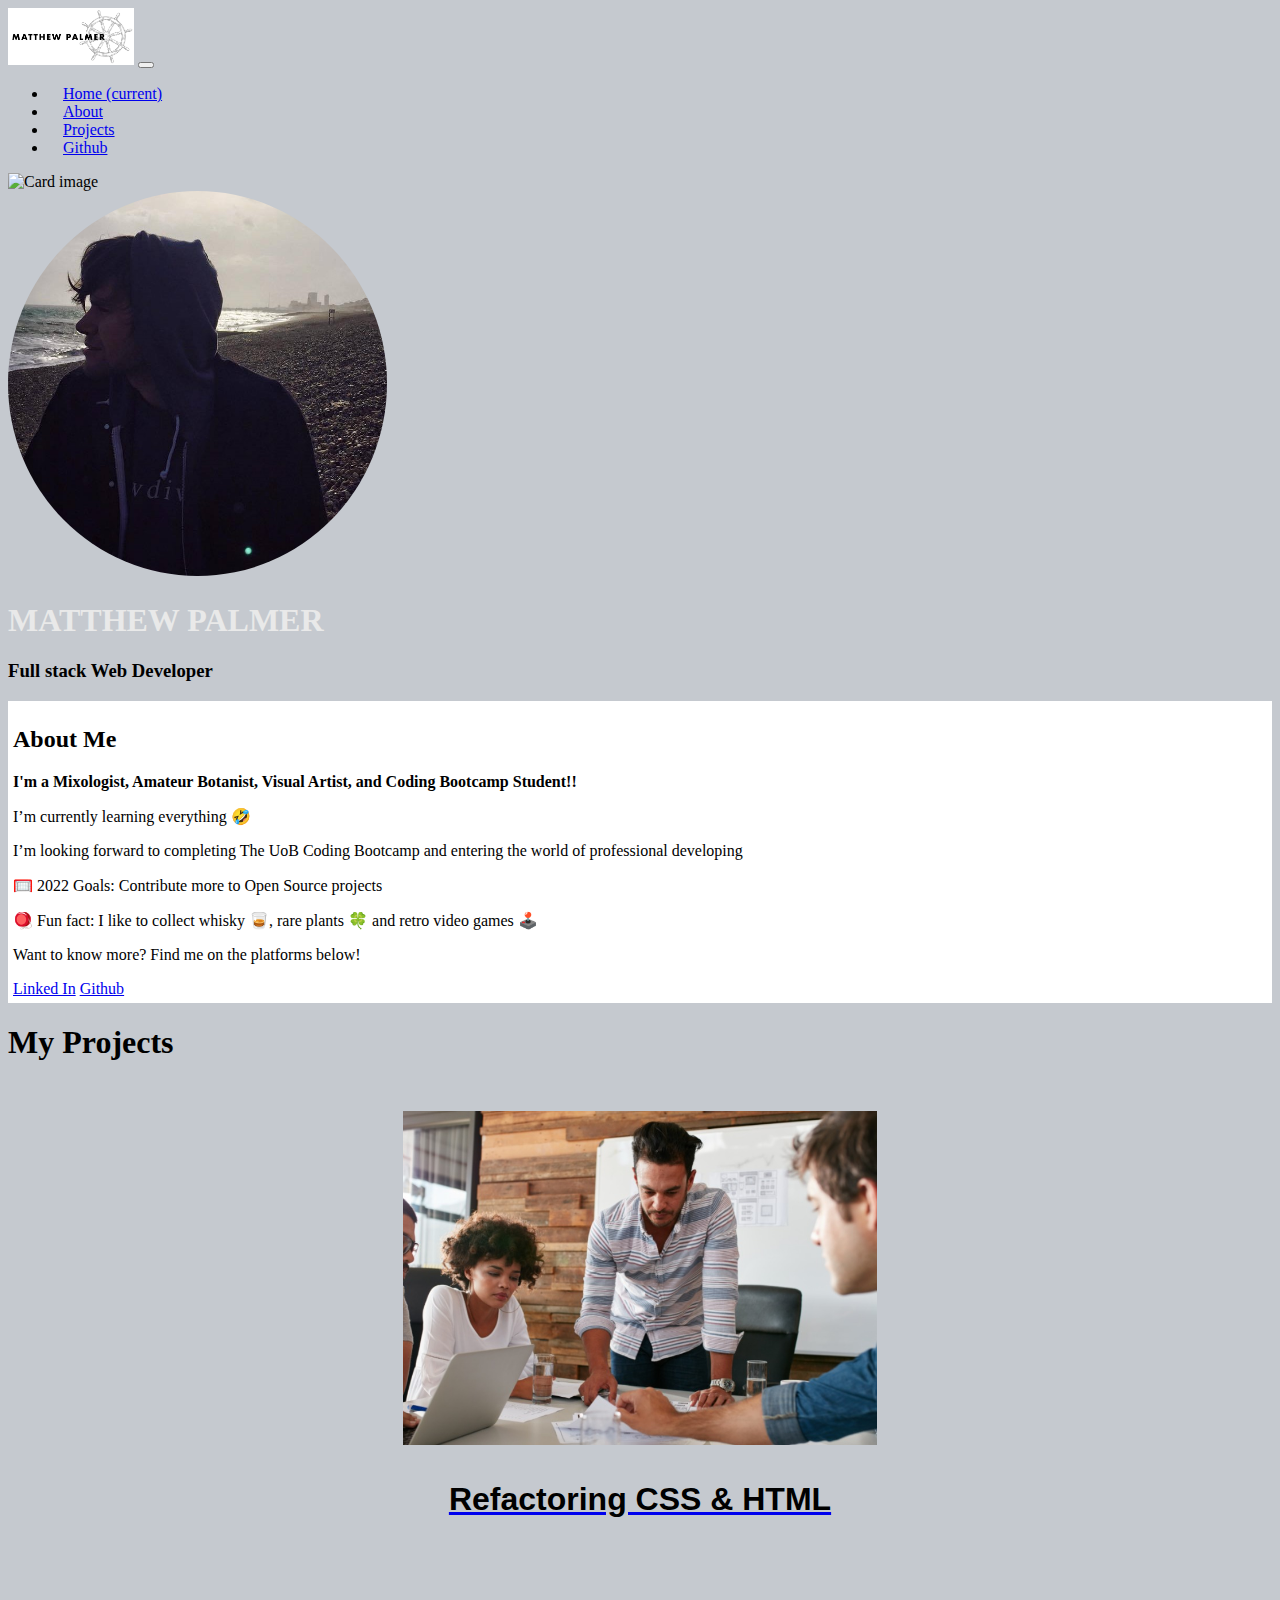
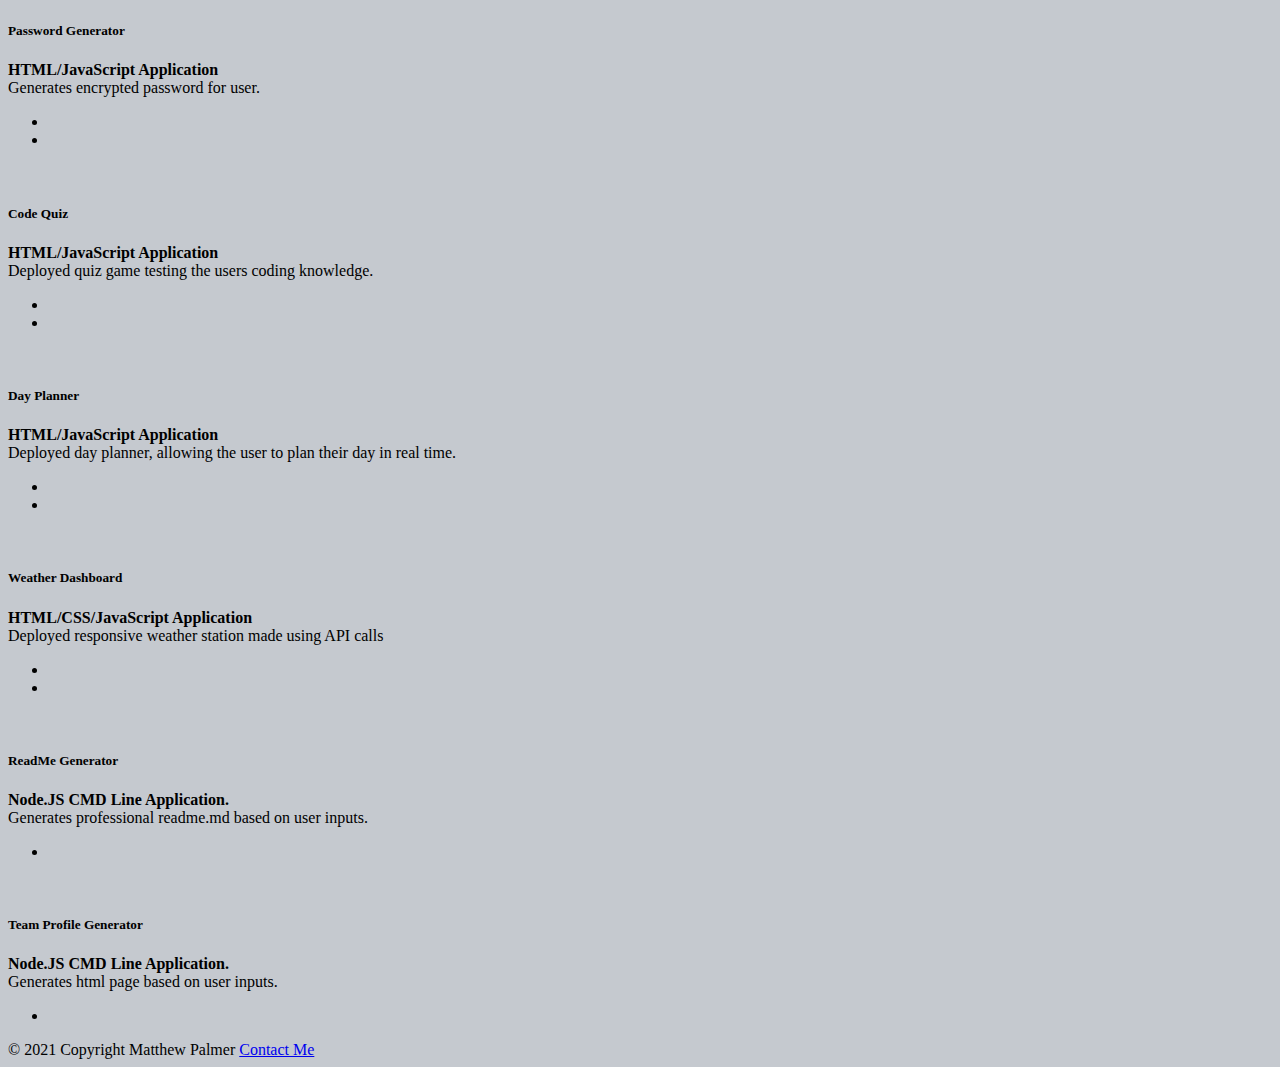
==== commit 5a83890c: "updated portfolio" ====
--- a/index.html
+++ b/index.html
@@ -7,73 +7,80 @@
     <meta name="viewport" content="width=device-width, initial-scale=1.0">
     <link rel="stylesheet" href="Assets/css/reset.css">
     <link rel="stylesheet" href="Assets/css/styles.css">
+    <!-- font-awesome -->
+    <script
+      src="https://use.fontawesome.com/releases/v5.15.4/js/all.js"
+      data-auto-a11y="true"
+    ></script>
     <title>Matthew Palmer Portfolio</title>
 </head>
 <body>
-    <!-- header with social links -->
-    <nav class="navbar sticky-top navbar-expand-lg navbar-light bg-light static-top p-3 marginleft-1">
-        <img src="Assets/images/shipswheelandtextwhite2.jpg" alt="Matthew Palmer" height="120">
-        </a>
-      <div class="container">
-          
-        </a>
-        <button class="navbar-toggler" type="button" data-bs-toggle="collapse" data-bs-target="#navbarSupportedContent" aria-controls="navbarSupportedContent" aria-expanded="false" aria-label="Toggle navigation">
-          <span class="navbar-toggler-icon"></span>
-        </button>
-        <div class="collapse navbar-collapse" id="navbarSupportedContent">
-          <ul class="navbar-nav ms-auto">
-            <li class="nav-item">
-              <a class="nav-link active" aria-current="page" href="#">Home</a>
-            </li>
-            <li class="nav-item">
-              <a class="nav-link" href="#my-projects">Projects</a>
-            </li>
-            <li class="nav-item">
-                <a class="nav-link" href="#about-me">About Me</a>
-              </li>
-            <li class="nav-item dropdown">
-              <a class="nav-link dropdown-toggle" href="#" id="navbarDropdown" role="button" data-bs-toggle="dropdown" aria-expanded="false">
-                Socials
-              </a>
-              <ul class="dropdown-menu dropdown-menu-end" aria-labelledby="navbarDropdown">
-                <li><a class="dropdown-item" href="https://www.linkedin.com/in/matthew-palmer-a13aab156/">Linkedin</a></li>
-                <li><a class="dropdown-item" href="https://github.com/tigerbath">Github</a></li>
-                <li><a class="dropdown-item" href="https://www.instagram.com/sailingby_/">Instagram</a></li>
-                <li>
-        
-                </li>
-                
-              </ul>
-            </li>
-          </ul>
-        </div>
+    <!-- nav with social links -->
+    <nav class="navbar navbar-expand-lg navbar-light bg-light">
+      <img class="navbar-brand logo" src="Assets/images/shipswheelandtextwhite2.jpg" alt="Matthew Palmer Software Developer">
+    
+      <button
+      class="navbar-toggler"
+      type="button"
+      data-bs-toggle="collapse"
+      data-bs-target="#navbarTogglerDemo02"
+      aria-controls="navbarTogglerDemo02"
+      aria-expanded="false"
+      aria-label="Toggle navigation"
+    >
+      <span class="navbar-toggler-icon"></span>
+    </button>
+    <div class="collapse navbar-collapse" id="navbarTogglerDemo02">
+      <ul class="navbar-nav ms-auto mb-2 mb-lg-0">
+        <li class="nav-item mx-1">
+            <a class="nav-link" href="#">Home <span class="sr-only">(current)</span></a>
+          </li>
+          <li class="nav-item">
+            <a class="nav-link about-me" href="#about-me">About</a>
+          </li>
+          <li class="nav-item">
+            <a class="nav-link socials" href="#my-projects">Projects</a>
+          </li>
+          <li class="nav-item">
+            <a class="nav-link socials" href="http://github.com/tigerbath">Github</a>
+          </li>
+        </ul>
       </div>
     </nav>
 
     <header class="card bg-dark text-white">
-        <img class="card-img" src="https://lh3.google.com/u/0/d/0B4dTyX-KCtledUxDWWN6a213MHM=w1920-h880-iv2?resourcekey=0-GFjNhYhfG04PZgR8vsu8qQ" alt="Card image">
+        <img class="card-img img-fluid" src="https://lh3.google.com/u/0/d/0B4dTyX-KCtledUxDWWN6a213MHM=w1920-h880-iv2?resourcekey=0-GFjNhYhfG04PZgR8vsu8qQ" alt="Card image">
         <div class="card-img-overlay">
         <div class="text-center my-5">
-            <img class="img-fluid rounded-circle mb-2" src="Assets/images/meonthebeach.jpg" alt="..." />
+            <img class="img-fluid rounded-circle mb-2 selfie" src="Assets/images/meonthebeach.jpg" alt="..." />
             <a id="about-me"></a>
             <h1 class="banner-header">MATTHEW PALMER</h1>
-            <h2>
-              Follow the journey of a visual artist trying his best to learn how to code.
-            </h2>
-            <p>
-              My name is Matt and i'm from the Midlands, I've spent the last 8 years of my life working as a photographer and cocktail bartender on the souch coast.
-              <br> I love music, inparticularly alternative rock & underground hip-hop. Coming from a background in the arts, I am looking to forge a career in web development. I am currently taking part in the University of Birmingham's coding bootcamp. 
-            </p>
-            
-        </a>
+            <h3> Full stack Web Developer
+            </h3>
         </div>
     </header>
 
- 
+<div class="card-block about-me-section text-center px-2">
+  <h2 class="m-4 rules-title"><a id= "about-me">About Me</a></h2>
+  <p class="m-4 about-text"><b>I'm a Mixologist, Amateur Botanist, Visual Artist, and Coding Bootcamp Student!!</b>
+
+    <p>I’m currently learning everything 🤣</p>
+    <p>I’m looking forward to completing The UoB Coding Bootcamp and entering the world of professional developing</p> 
+    <p>🥅 2022 Goals: Contribute more to Open Source projects</p>
+    <p>🪀 Fun fact: I like to collect whisky 🥃, rare plants 🍀 and retro video games 🕹️ </p>
+  
+                  <p>Want to know more? Find me on the platforms below! </p>
+                  <a href="https://www.linkedin.com/in/matthew-palmer-a13aab156/" class="btn btn-primary"><i class="fab fa-linkedin-in"></i> Linked In</a>  <a href="https://github.com/tigerbath" class="btn btn-primary"><i class="fab fa-github"></i> Github</a>
+              </div>
+          </div>
+      </div>
+</div>
+
 
         <!-- main section with flex box containing portfolio items -->
   <main>
-<a id="my-projects"></a>
+    <div class= "text-center m-4">
+<h1><a id="my-projects">My Projects</a></h1></div>
     <!--priority-card-->
 <a href="https://github.com/tigerbath/mobile_friendly_portfolio_app">
     <div class="priority-div">
@@ -84,65 +91,73 @@
 
     <!-- flex container -->
 
-<div class="centered"> 
-    <section class="cards">
-       
-       <!--/card-one -->
-        <article class="card"> 
-            <div><a href="#">
-                <img class="card-image" src="Assets/images/portfolio.png" alt="A portfolio">
-            </a>  
-            <h2>Online Portfolio</h2>           
-         <p>Building a online portfolio</p>
-            </div></article>
+    <div class="container">
+      <div class="row text-center">
+  
+          <!-- Password Generator -->
+          <div class="col-xl-3 col-sm-6 mb-5">
+              <div class="team-card bg-white rounded shadow-sm py-5 px-4"><img src="https://cdn-icons.flaticon.com/png/512/2665/premium/2665240.png?token=exp=1643299705~hmac=9385964883256eae4e83aace9a21efc3" alt="" width="100" class="img-fluid rounded-circle mb-3 img-thumbnail shadow-sm">
+                <h5 class="mb-0">Password Generator</h5><span class="small text-muted"><b>HTML/JavaScript Application</b><br> Generates encrypted password for user.</span>
+                  <ul class="social mb-0 list-inline mt-3">
+                      <li class="list-inline-item"><a href="https://github.com/tigerbath/password_generator" class="social-link"><i class="fab fa-github"></i></a></li>
+                      <li class="list-inline-item"><a href="https://tigerbath.github.io/password_generator/" class="social-link"><i class="fas fa-globe"></i></a></li>
+                  </ul>
+              </div>
+          </div>
+  
+          <!-- Code Quiz -->
+          <div class="col-xl-3 col-sm-6 mb-5">
+              <div class="team-card bg-white rounded shadow-sm py-5 px-4"><img src="https://cdn-icons.flaticon.com/png/512/3407/premium/3407022.png?token=exp=1643299645~hmac=dc6ea7997062b0c7b8026655864e8167" alt="" width="100" class="img-fluid rounded-circle mb-3 img-thumbnail shadow-sm">
+                <h5 class="mb-0">Code Quiz</h5><span class="small text-muted"><b>HTML/JavaScript Application</b><br> Deployed quiz game testing the users coding knowledge.</span>
+                  <ul class="social mb-0 list-inline mt-3">
+                      <li class="list-inline-item"><a href="https://github.com/tigerbath/coding-quiz" class="social-link"><i class="fab fa-github"></i></a></li>
+                      <li class="list-inline-item"><a href="https://tigerbath.github.io/coding-quiz" class="social-link"><i class="fas fa-globe"></i></a></li>
+                  </ul>
+              </div>
+          </div>
+  
+            <!-- Day Planner -->
+          <div class="col-xl-3 col-sm-6 mb-5">
+              <div class="team-card bg-white rounded shadow-sm py-5 px-4"><img src="https://cdn-icons.flaticon.com/png/512/3277/premium/3277431.png?token=exp=1643299623~hmac=f2792acbe205e63b77a58e97179c5a09" alt="" width="100" class="img-fluid rounded-circle mb-3 img-thumbnail shadow-sm">
+                <h5 class="mb-0">Day Planner</h5><span class="small text-muted"><b>HTML/JavaScript Application</b><br> Deployed day planner, allowing the user to plan their day in real time.</span>
+                  <ul class="social mb-0 list-inline mt-3">
+                      <li class="list-inline-item"><a href="https://github.com/tigerbath/daily-planner" class="social-link"><i class="fab fa-github"></i></a></li>
+                      <li class="list-inline-item"><a href="https://tigerbath.github.io/daily-planner" class="social-link"><i class="fas fa-globe"></i></a></li>
+                  </ul>
+              </div>
+          </div>
+  
+            <!-- Weather Dashboard -->
+          <div class="col-xl-3 col-sm-6 mb-5">
+              <div class="team-card bg-white rounded shadow-sm py-5 px-4"><img src="https://cdn-icons.flaticon.com/png/512/3104/premium/3104619.png?token=exp=1643299592~hmac=aeb7ae1e4a801ba45c810fffa5ce85b4" alt="" width="100" class="img-fluid rounded-circle mb-3 img-thumbnail shadow-sm">
+                <h5 class="mb-0">Weather Dashboard</h5><span class="small text-muted"><b>HTML/CSS/JavaScript Application</b><br> Deployed responsive weather station made using API calls</span>
+                  <ul class="social mb-0 list-inline mt-3">
+                      <li class="list-inline-item"><a href="https://github.com/tigerbath/weather-dashboard" class="social-link"><i class="fab fa-github"></i></a></li>
+                      <li class="list-inline-item"><a href="https://tigerbath.github.io/weather-dashboard" class="social-link"><i class="fas fa-globe"></i></a></li>
+                  </ul>
+              </div>
+          </div>
 
-    <!-- /card-two -->   
-<article class="card">
-    <div><a href="#">
-        <img src="Assets/images/padlock.jpg" alt="A padlock">
-    </a>
-    <h2>Password generator</h2>
-    <p>Making a password generator using Javascript</p>
-    </div></article>
-
-    <!-- /card-three -->    
-<article class="card">
-    <div><a href="#">
-        <img src="Assets/images/code quiz.png" alt="Quiz sheet">
-    </a>
-    <h2>Code Quiz</h2>
-    <p>Project description will be here soon!</p>
-    </div></article>
-
-    <!-- /card-four -->
-<article class="card">
-    <div><a href="#">
-        <img src="Assets/images/day planner.jpg" alt="Planner">
-    </a>
-    <h2>Day Planner</h2>
-    <p>Project description will be here soon!</p>
-       </div></article>
-
-    <!-- /card-five -->
-<article class="card">
-    <div><a href="#">
-        <img src="Assets/images/storm clouds.jpg" alt="Storm clouds">
-        </a>
-    <h2>Weather Dashboard</h2>
-    <p>Project description will be here soon!</p>
-    </div></article>
-
-    <!-- /card-six -->
-    <article class="card">
-        <div><a href="#">
-            <img src="Assets/images/tick.png" alt="Shiny portfolio">
-        </a>
-        <h2>Updated Portfolio Page</h2>
-        <p>Project description will be here soon!</p>
-    </article>
-</section>
-</div>
-  </main>
+           <!-- Good ReadMe Generator-->
+          <div class="col-xl-3 col-sm-6 mb-5">
+            <div class="team-card bg-white rounded shadow-sm py-5 px-4"><img src="https://cdn-icons.flaticon.com/png/512/2471/premium/2471120.png?token=exp=1643299553~hmac=6f88cfb01ec2e5f1115046827d61c623" alt="" width="100" class="img-fluid rounded-circle mb-3 img-thumbnail shadow-sm">
+              <h5 class="mb-0">ReadMe Generator</h5><span class="small text-muted"><b>Node.JS CMD Line Application.</b><br> Generates professional readme.md based on user inputs.</span>
+                <ul class="social mb-0 list-inline mt-3">
+                    <li class="list-inline-item"><a href="https://github.com/tigerbath/readme-generator" class="social-link"><i class="fab fa-github"></i></a></li>
+                </ul>
+            </div>
+        </div>
+           
+        <!-- Team Profile Generator-->
+           <div class="col-xl-3 col-sm-6 mb-5">
+            <div class="team-card bg-white rounded shadow-sm py-5 px-4"><img src="https://cdn-icons.flaticon.com/png/512/2967/premium/2967475.png?token=exp=1643299670~hmac=e1724aa147e6870afaee5fd4a50a07eb" alt="" width="100" class="img-fluid rounded-circle mb-3 img-thumbnail shadow-sm">
+                <h5 class="mb-0">Team Profile Generator</h5><span class="small text-muted"><b>Node.JS CMD Line Application.</b><br> Generates html page based on user inputs.</span>
+                <ul class="social mb-0 list-inline mt-3">
+                    <li class="list-inline-item"><a href="https://github.com/tigerbath/team-profiles-generator" class="social-link"><i class="fab fa-github"></i></a></li>
+                </ul>
+            </div>
+        </div>
+  
     
   <!-- footer section -->
   <footer class="bg-dark text-light text-center text-lg-start">
--- a/Assets/css/styles.css
+++ b/Assets/css/styles.css
@@ -1,190 +1,155 @@
-.header{
-    background-color:#000022;
-    padding-block: 1px;
- }
- 
- /*navigation bar properties*/
- 
- .nav-flex {
-     display: flex;
-     list-style: none;
-     flex-direction: row;
-     justify-content: flex-end;
- 
- }
- 
- /*navigation bar logo properties*/
- 
- .logo {
-     position: absolute;
-     left: 50px;
-     max-width: 10%;
- 
- }
- 
- /*navigation link spacing properties*/
- 
- .nav-link {
-     padding-left: 15px;
-     padding-right: 15px;
- }
- 
- /*navigation link font properties*/
- .nav-link a {
-     text-decoration: none;
-     font-weight: 300px;
-     color: white;
-     font-family: -apple-system, BlinkMacSystemFont, 'Segoe UI', Roboto, Oxygen, Ubuntu, Cantarell, 'Open Sans', 'Helvetica Neue', sans-serif
- }
- 
- /*navigation link hover properties*/
- 
- .nav-link a:hover {
-     color: #0094c6;
- }
- 
- /* banner properties */
- 
- .banner {
-     background-color: #001242;
-     color: rgb(255, 255, 255);
-     padding-top: 40px;
-     padding-bottom: 40px;
-     text-align: center;
-     font-family: -apple-system, BlinkMacSystemFont, 'Segoe UI', Roboto, Oxygen, Ubuntu, Cantarell, 'Open Sans', 'Helvetica Neue', sans-serif;
-     }
- 
- /* selfie properties */
- 
- .selfie {
-     max-width: 30%;
-     border-radius: 50%;
- 
- }
- 
- /* banner header properties */
- 
- .banner-header {
-    color: #e9e9e9;
-    text-shadow: #000000;
- }
- 
- 
-     /* banner button properties */
- 
- .button-container {
-     display: flex;
-     justify-content: center;
- }
- 
- .button {
-     border: 1px solid #005e7c;
-     margin: 5px;
-     border-radius: 5%;
-     padding: 5px;
-     text-decoration: none;
-     color: #0094c6;
- }
- 
- /* button hover properties */
- 
- .button a:hover {
-     background-color: white;
-     color: black;
- }
- 
- /* priority card properties */
- 
- .priority-div {
-     position: relative;
-     margin: 50px;
-     display: block;
-     margin-left: auto;
-     margin-right: auto;
-     width: 50%;
- }
- 
- .priority-image {
-     position:relative;
-     max-width: 75%;
-     max-height: 75%;
-     margin-left: auto;
-     margin-right: auto;
-     display: block;
- 
- }
- 
- .priority-text {
-     text-align: center;
-     padding: 15px;
-     text-decoration: none;
-     font-family: -apple-system, BlinkMacSystemFont, 'Segoe UI', Roboto, Oxygen, Ubuntu, Cantarell, 'Open Sans', 'Helvetica Neue', sans-serif;
-     color:#000000;
-       
- }
- 
- /* flex container properties */
- 
- .cards {
-     display:flex;
-     justify-content: space-between;
-     flex-wrap: wrap;
-     margin: 30px;
-     width: 100%;
-     min-width: 280px;
-     font-family:-apple-system, BlinkMacSystemFont, 'Segoe UI', Roboto, Oxygen, Ubuntu, Cantarell, 'Open Sans', 'Helvetica Neue', sans-serif;
- }
- 
- .card  {
-     flex: 1
-     font-family:-apple-system, BlinkMacSystemFont, 'Segoe UI', Roboto, Oxygen, Ubuntu, Cantarell, 'Open Sans', 'Helvetica Neue', sans-serif;
-     background-color: #979797;
-     color: white;
-     margin: 20px; 
-     text-align: center;   
-     padding: 20px
+.header {
+  background-color: #000022;
+  padding-block: 1px;
 }
- 
- /*footer info*/
- 
- .contact {
-     display: table;
-     text-align: center;
-     margin-left: auto;
-     margin-right: auto;
-     font-family: -apple-system, BlinkMacSystemFont, 'Segoe UI', Roboto, Oxygen, Ubuntu, Cantarell, 'Open Sans', 'Helvetica Neue', sans-serif;
-     background-color: #979797;
-     color:#0094c6;
-     padding-left:100px;
-     padding-right:100px;
- }
- 
- /* Media queeries */
- 
- @media screen and (max-width: 576px) {
-     .nav-flex {
-         flex-direction: column;
-         align-items: center;
-         padding-right: 40px;
-     }
- 
-     .view-button {
-         flex-direction: 
-     }
- 
-     .priority-image {
-         width: 200px;
-     }
 
-     .cards {
-         width: 50px;
-     }
- }
- 
- @media screen and (max-width: 1025px ) {
- 
-     .priority-image {
-         width:auto
-     }
- 
- }+/*background*/
+body {
+  background-color: #c5c9cf;
+}
+
+.about-me-section {
+  background-color: #ffffff;
+  padding: 5px;
+  padding-bottom: 5px;
+}
+
+/*navigation bar logo properties*/
+
+.logo {
+  max-width: 10%;
+  max-height: auto;
+}
+
+/*navigation link spacing properties*/
+
+.nav-link {
+  padding-left: 15px;
+  padding-right: 15px;
+}
+
+/*navigation link font properties*/
+.nav-link a {
+  text-decoration: none;
+  font-weight: 300px;
+  color: white;
+  font-family: -apple-system, BlinkMacSystemFont, "Segoe UI", Roboto, Oxygen,
+    Ubuntu, Cantarell, "Open Sans", "Helvetica Neue", sans-serif;
+}
+
+/*navigation link hover properties*/
+
+.nav-link a:hover {
+  color: #0094c6;
+}
+
+/* banner properties */
+
+.banner {
+  background-color: #001242;
+  color: rgb(255, 255, 255);
+  padding-top: 40px;
+  padding-bottom: 40px;
+  text-align: center;
+  font-family: -apple-system, BlinkMacSystemFont, "Segoe UI", Roboto, Oxygen,
+    Ubuntu, Cantarell, "Open Sans", "Helvetica Neue", sans-serif;
+}
+
+/* selfie properties */
+
+.selfie {
+  max-width: 30%;
+  border-radius: 50%;
+}
+
+/* banner header properties */
+
+.banner-header {
+  color: #e9e9e9;
+  text-shadow: #000000;
+}
+
+/* banner button properties */
+
+.button-container {
+  display: flex;
+  justify-content: center;
+}
+
+.button {
+  border: 1px solid #005e7c;
+  margin: 5px;
+  border-radius: 5%;
+  padding: 5px;
+  text-decoration: none;
+  color: #0094c6;
+}
+
+/* button hover properties */
+
+.button a:hover {
+  background-color: white;
+  color: black;
+}
+
+/* priority card properties */
+
+.priority-div {
+  position: relative;
+  margin: 50px;
+  display: block;
+  margin-left: auto;
+  margin-right: auto;
+  width: 50%;
+}
+
+.priority-image {
+  position: relative;
+  max-width: 75%;
+  max-height: 75%;
+  margin-left: auto;
+  margin-right: auto;
+  display: block;
+}
+
+.priority-text {
+  text-align: center;
+  padding: 15px;
+  text-decoration: none;
+  font-family: -apple-system, BlinkMacSystemFont, "Segoe UI", Roboto, Oxygen,
+    Ubuntu, Cantarell, "Open Sans", "Helvetica Neue", sans-serif;
+  color: #000000;
+}
+
+/* flex container properties */
+
+/*footer info*/
+
+.contact {
+  display: table;
+  text-align: center;
+  margin-left: auto;
+  margin-right: auto;
+  font-family: -apple-system, BlinkMacSystemFont, "Segoe UI", Roboto, Oxygen,
+    Ubuntu, Cantarell, "Open Sans", "Helvetica Neue", sans-serif;
+  background-color: #979797;
+  color: #0094c6;
+  padding-left: 100px;
+  padding-right: 100px;
+}
+
+/* Media queeries */
+
+@media screen and (max-width: 576px) {
+  .nav-flex {
+    flex-direction: column;
+    align-items: center;
+    padding-right: 40px;
+  }
+}
+
+@media screen and (max-width: 1025px) {
+  .priority-image {
+    width: auto;
+  }
+}
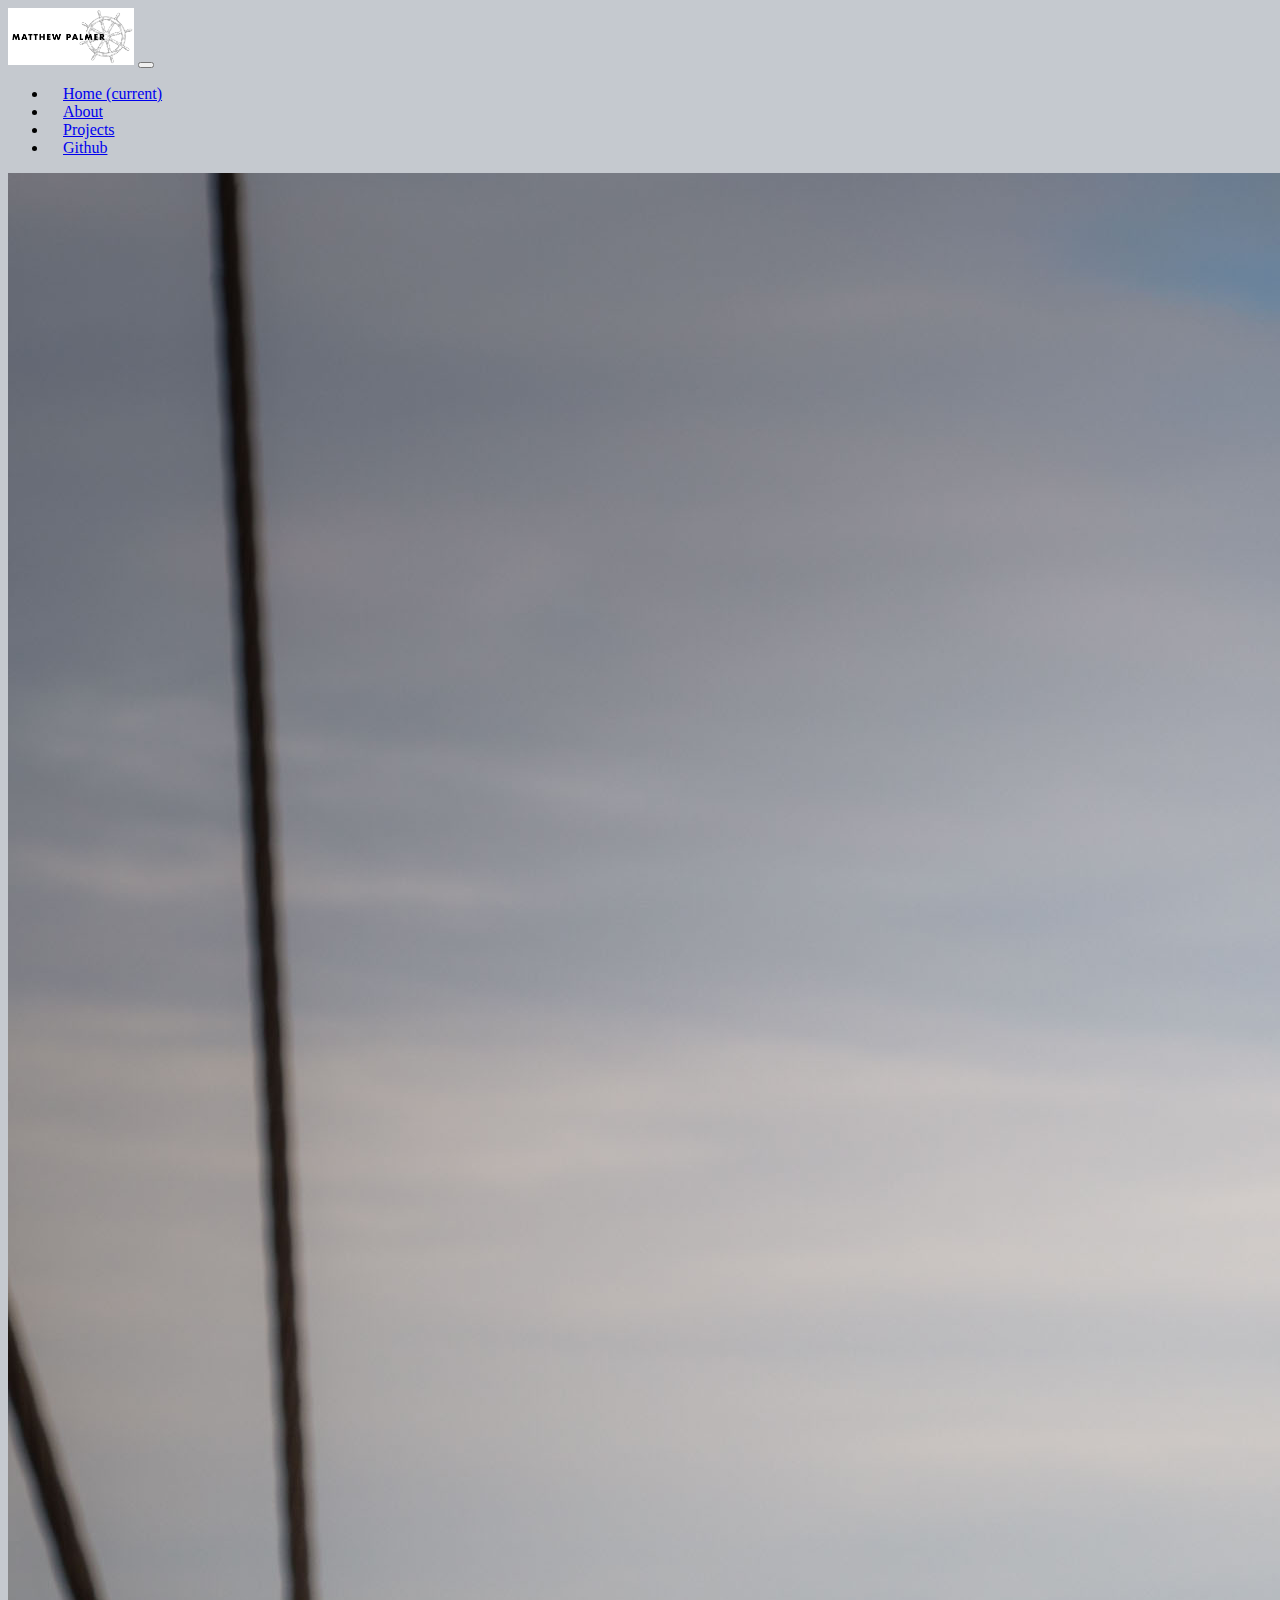
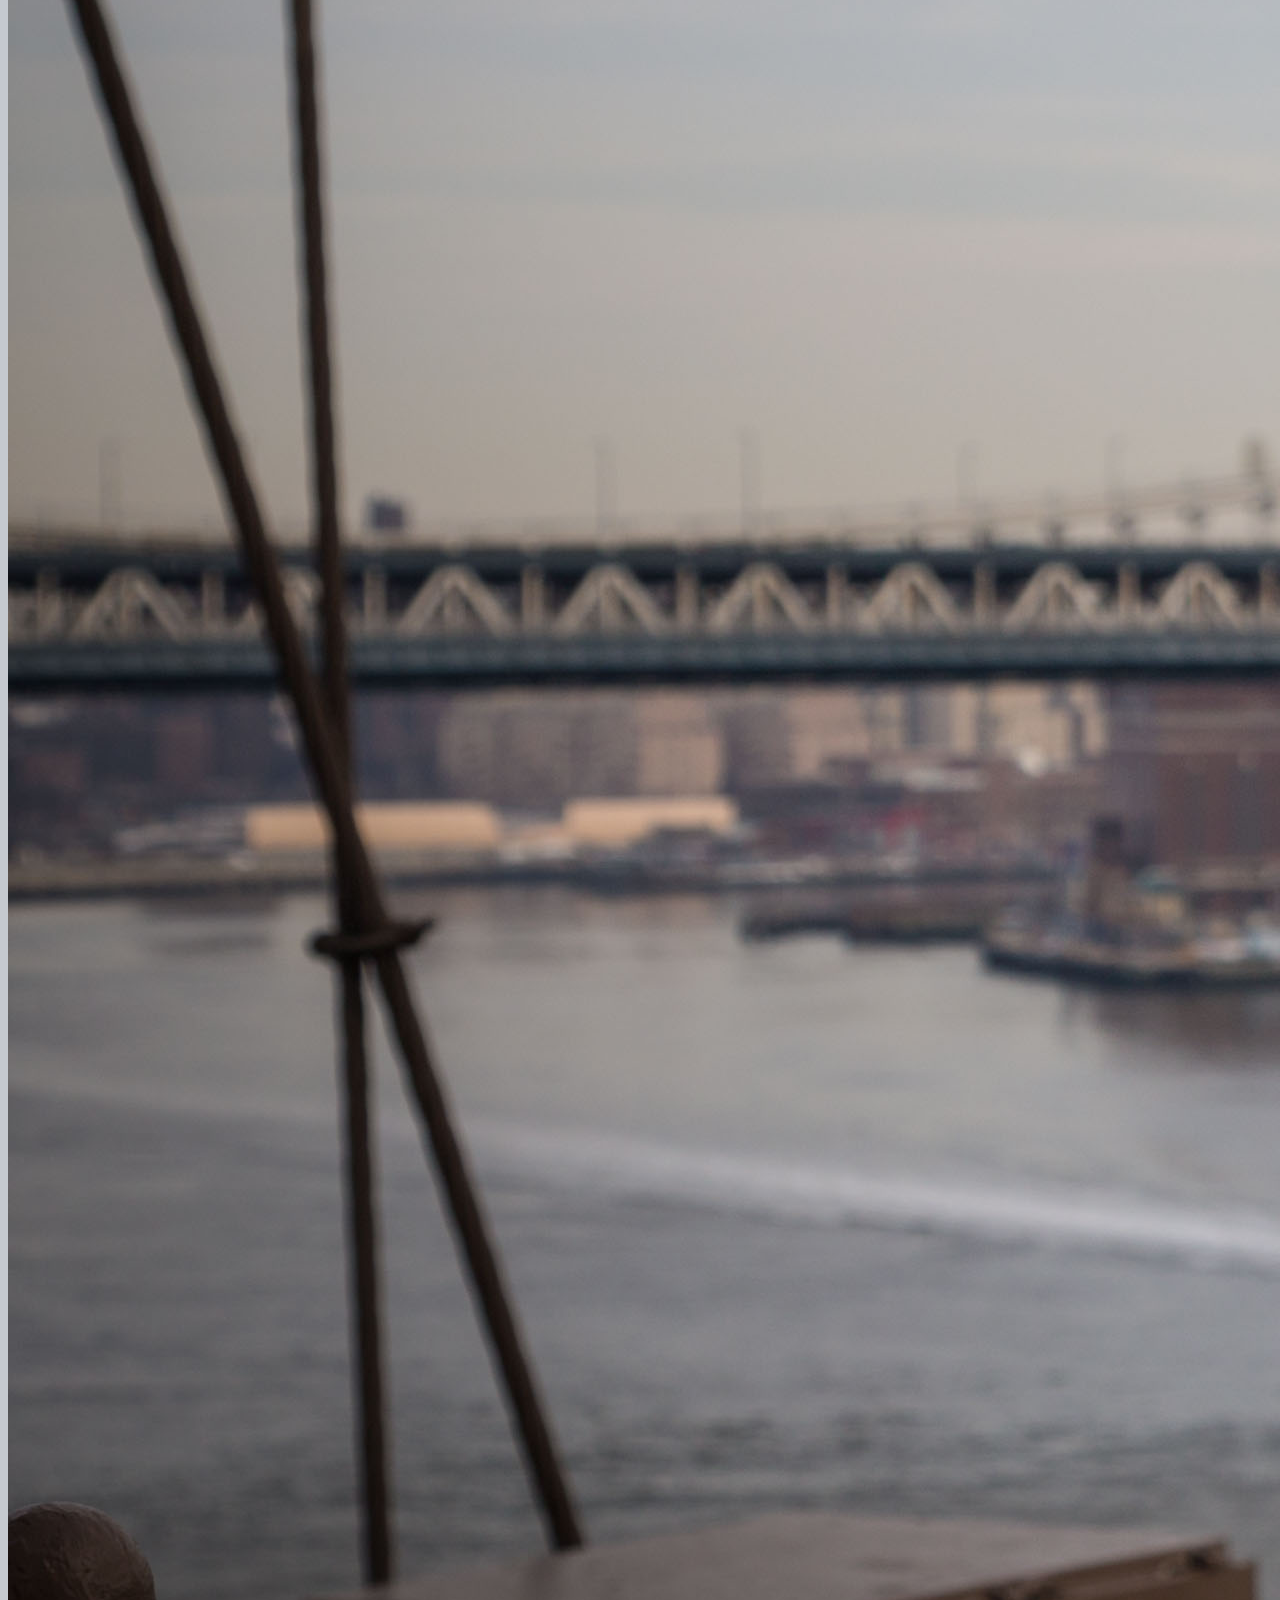
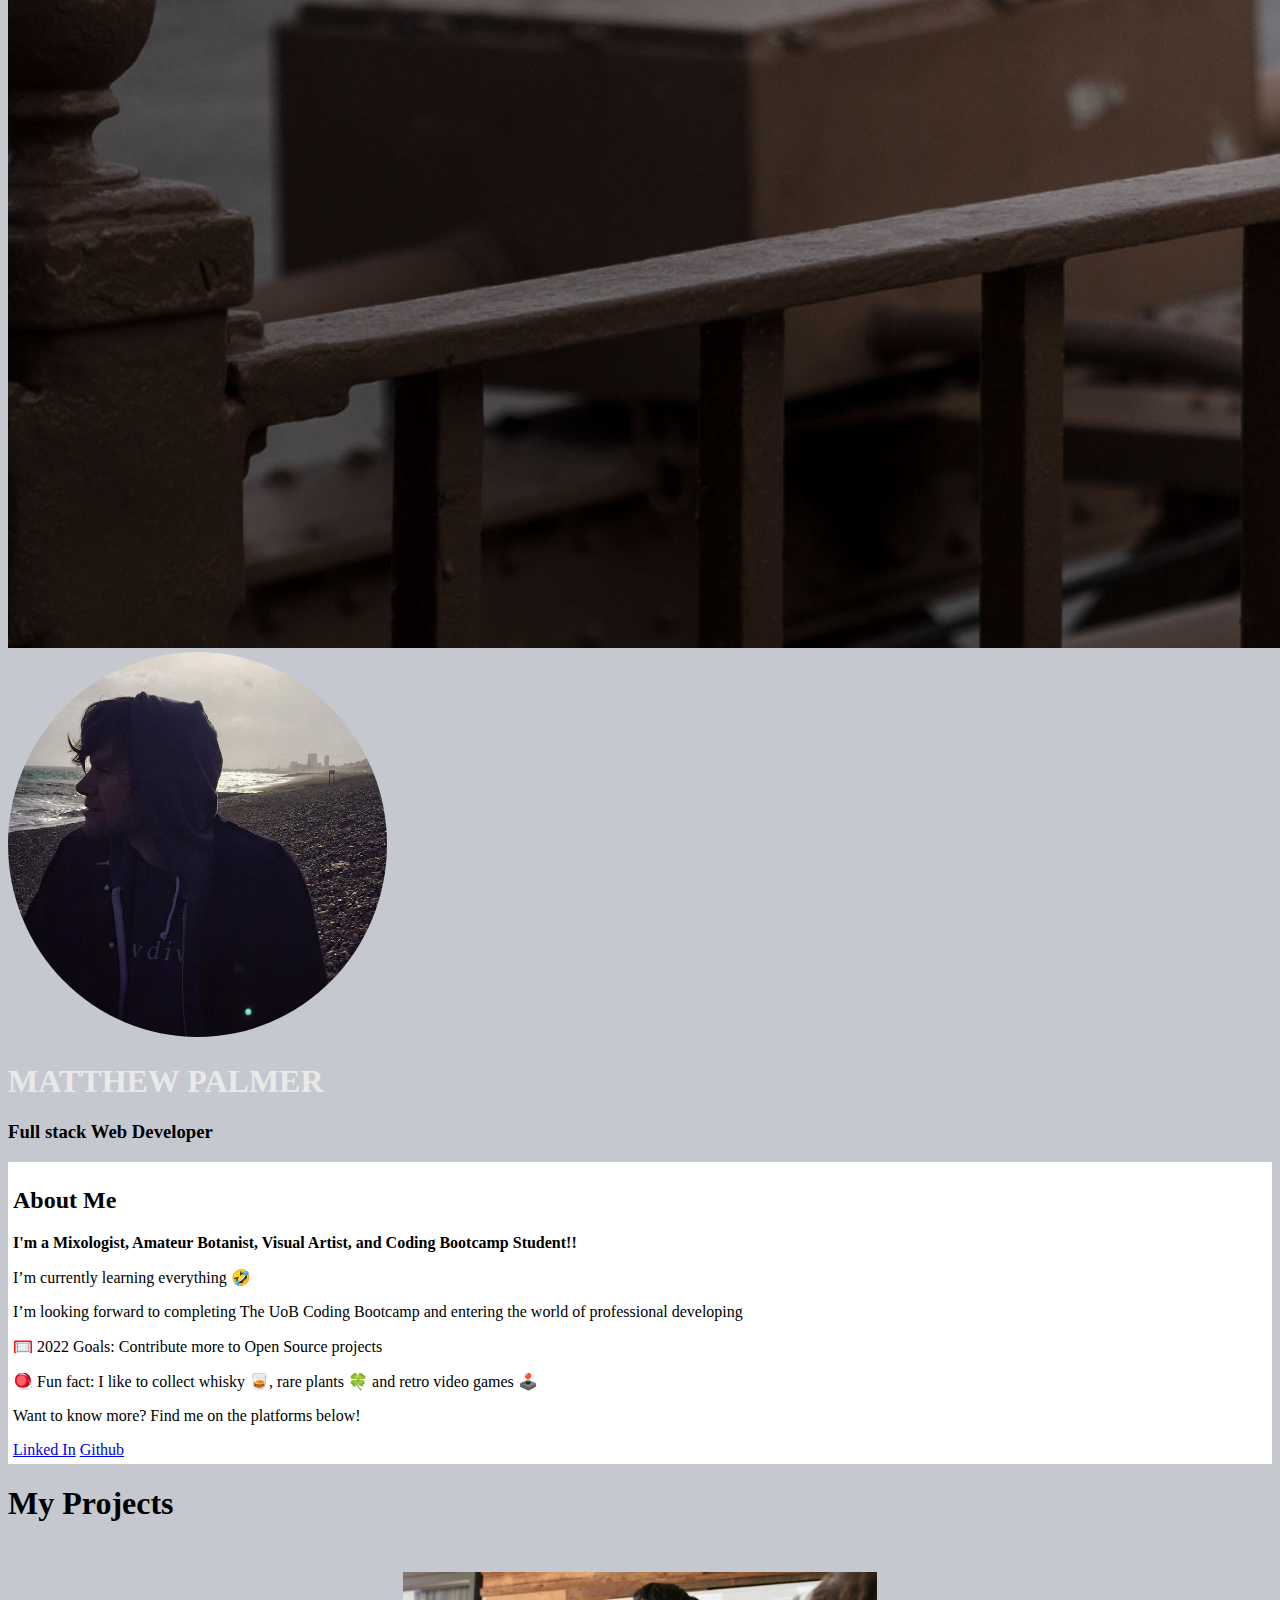
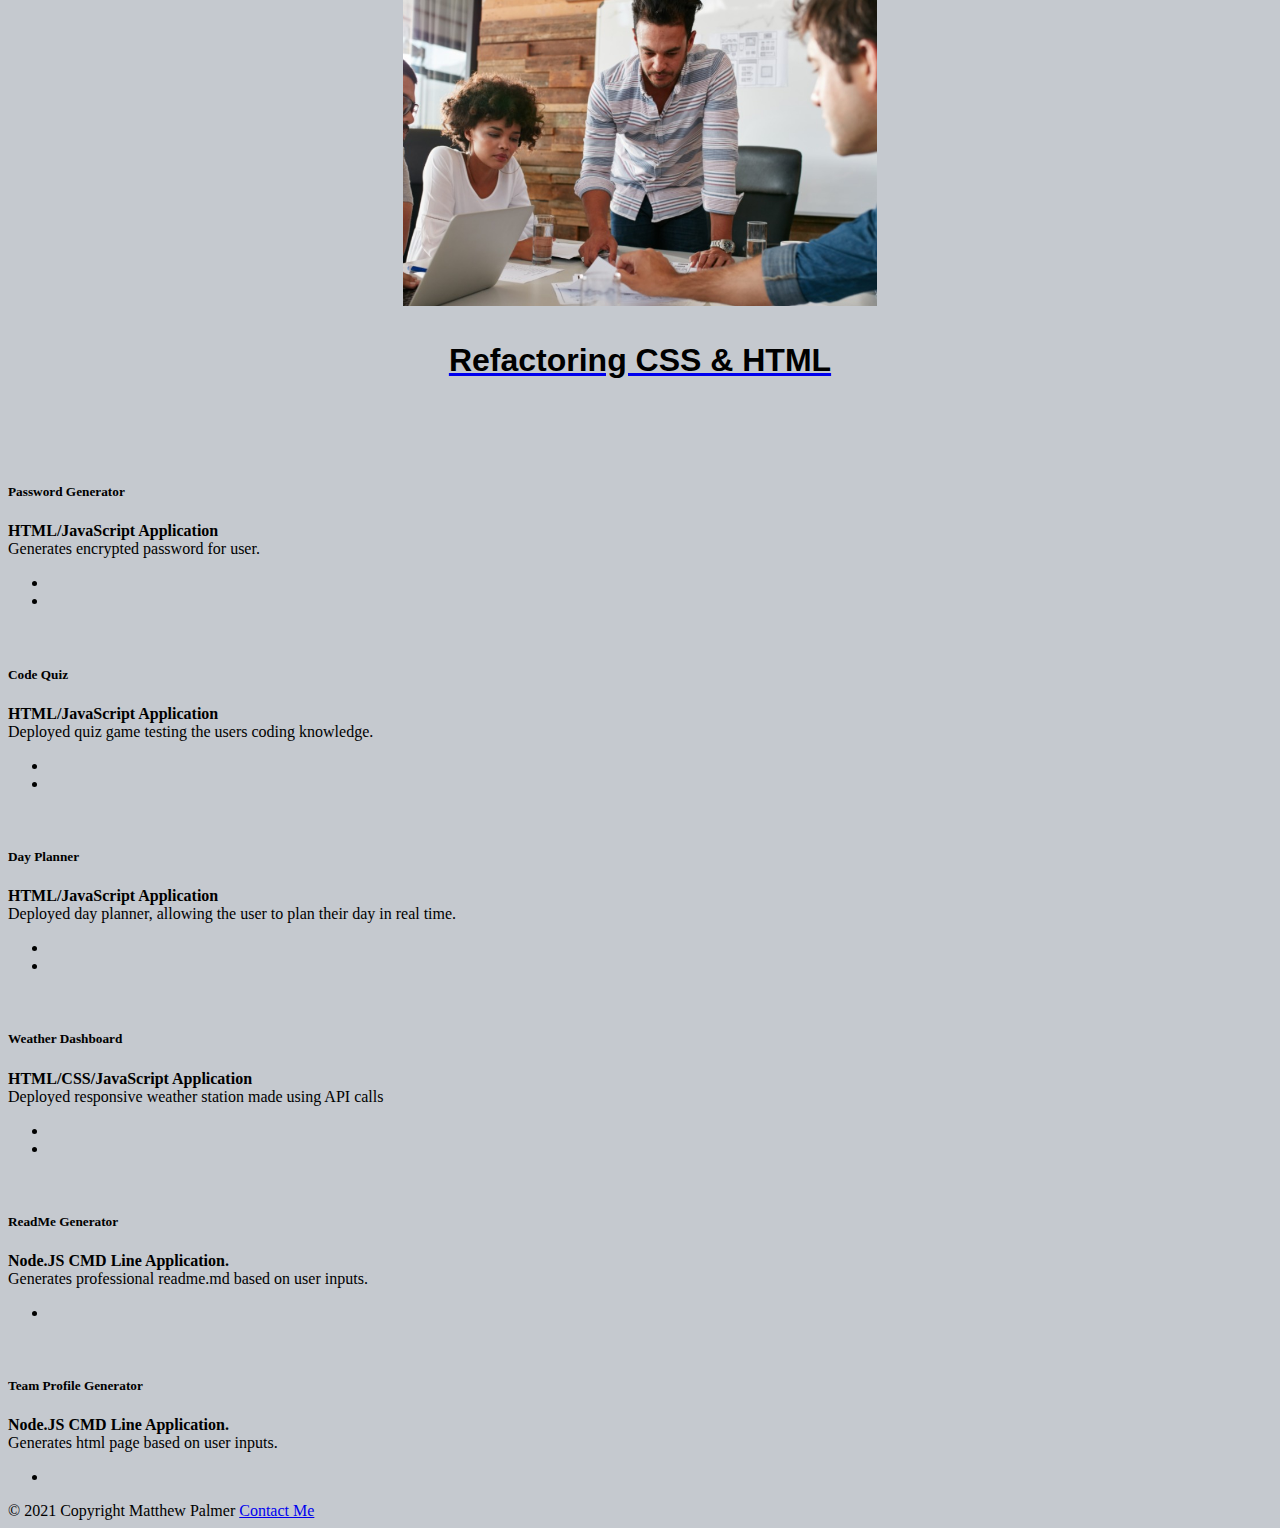
==== commit fe40a864: "image ammendments" ====
--- a/index.html
+++ b/index.html
@@ -49,14 +49,14 @@
     </nav>
 
     <header class="card bg-dark text-white">
-        <img class="card-img img-fluid" src="https://lh3.google.com/u/0/d/0B4dTyX-KCtledUxDWWN6a213MHM=w1920-h880-iv2?resourcekey=0-GFjNhYhfG04PZgR8vsu8qQ" alt="Card image">
+        <img class="card-img img-fluid" src="./Assets/images/bannerimage.jpg" alt="Card image">
         <div class="card-img-overlay">
         <div class="text-center my-5">
-            <img class="img-fluid rounded-circle mb-2 selfie" src="Assets/images/meonthebeach.jpg" alt="..." />
-            <a id="about-me"></a>
-            <h1 class="banner-header">MATTHEW PALMER</h1>
-            <h3> Full stack Web Developer
-            </h3>
+          <img src="./Assets/images/meonthebeach.jpg" class="img-rounded selfie" alt="Me">
+          <a id="about-me"></a>
+          <h1 class="banner-header">MATTHEW PALMER</h1>
+          <h3> Full stack Web Developer
+          </h3>
         </div>
     </header>
 
